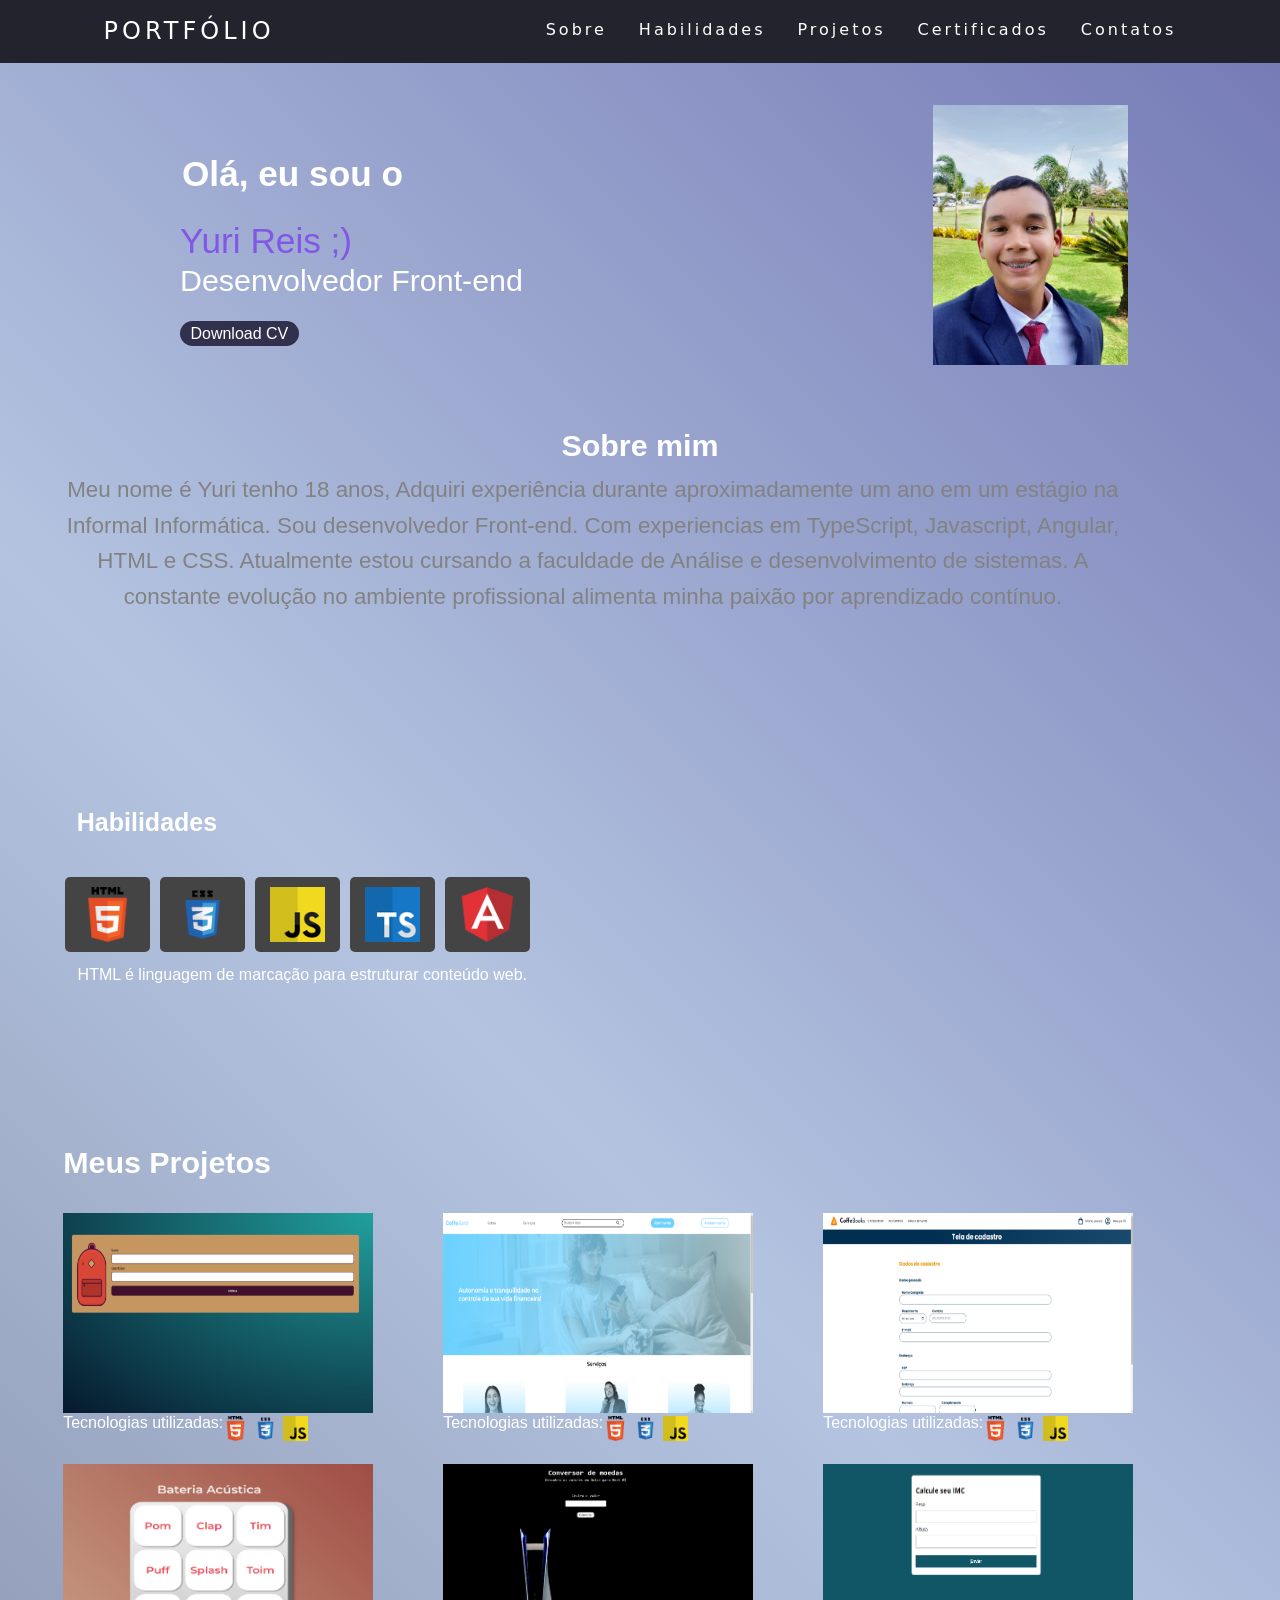
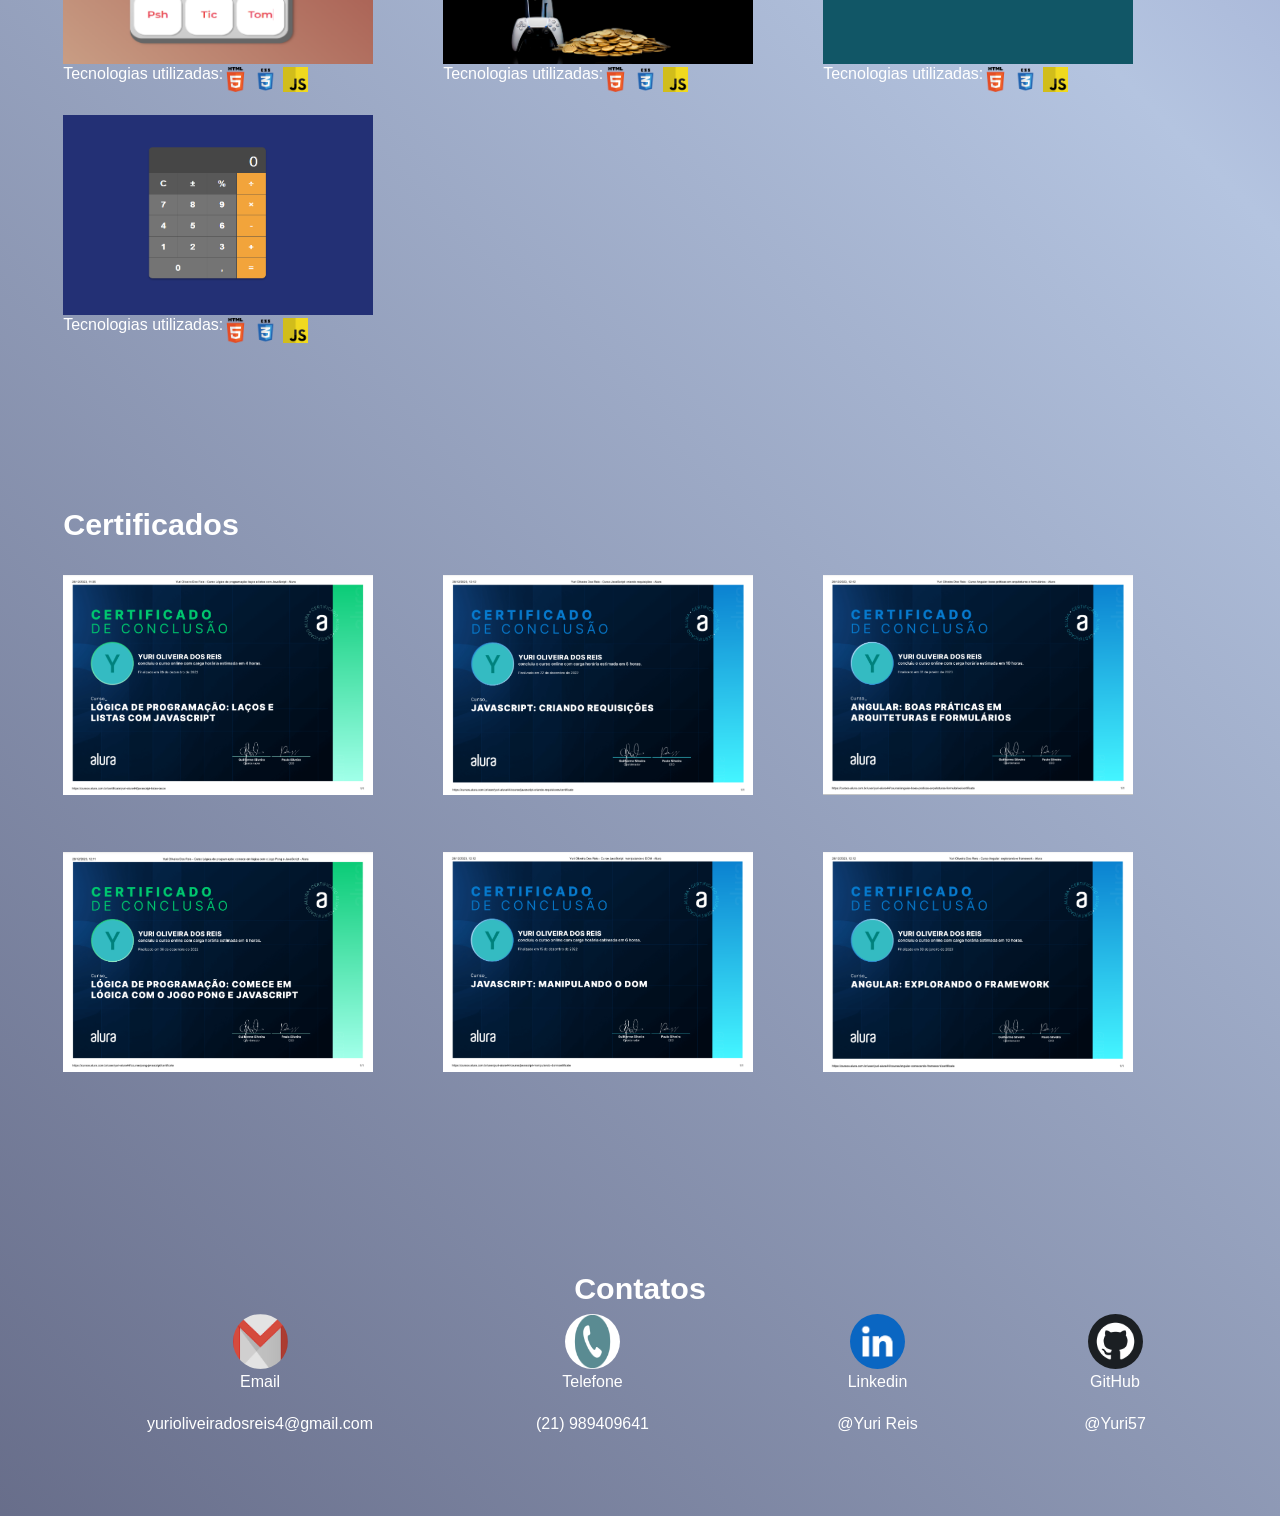
==== index.html @ 050b57d8 "new-project-calculadora" ====
<!DOCTYPE html>
<html lang="pt-br">
  <head>
    <link
      href="https://cdn.jsdelivr.net/npm/bootstrap@5.3.3/dist/css/bootstrap.min.css"
      rel="stylesheet"
      integrity="sha384-QWTKZyjpPEjISv5WaRU9OFeRpok6YctnYmDr5pNlyT2bRjXh0JMhjY6hW+ALEwIH"
      crossorigin="anonymous"
    />
    <script
      src="https://cdn.jsdelivr.net/npm/bootstrap@5.3.3/dist/js/bootstrap.bundle.min.js"
      integrity="sha384-YvpcrYf0tY3lHB60NNkmXc5s9fDVZLESaAA55NDzOxhy9GkcIdslK1eN7N6jIeHz"
      crossorigin="anonymous"
    ></script>
    <link rel="stylesheet" href="css/header.css" />
    <link rel="stylesheet" href="css/sobre.css" />
    <link rel="stylesheet" href="css/habilidades.css" />
    <link rel="stylesheet" href="css/projetos.css" />
    <link rel="stylesheet" href="css/certificados.css" />
    <link rel="stylesheet" href="css/contato.css" />
    <link rel="icon" type="images/YURI.png" href="images/YURI.png" />

    <meta charset="UTF-8" />
    <meta name="viewport" content="width=device-width, initial-scale=1.0" />
    <title>Sobre</title>
    <body>
      <header>
        <nav>
          <a class="logo" href="#sobre">Portfólio</a>
          <div class="mobile-menu">
            <div class="line1"></div>
            <div class="line2"></div>
            <div class="line3"></div>
            <div class="line4"></div>
          </div>
          <ul class="nav-list">
            <li><a href="#sobre">Sobre</a></li>
            <li><a href="#habilidades">Habilidades</a></li>
            <li><a href="#projetos">Projetos</a></li>
            <li><a href="#certificados">Certificados</a></li>
            <li><a href="#contato">Contatos</a></li>
          </ul>
        </nav>
      </header>
      <section id="sobre">
        <div class="rodape">
          <div class="banner">
            <div class="intro">
              <h1>Olá, eu sou o</h1>
              <span>Yuri Reis ;)</span>
              <p class="paragrafo">Desenvolvedor Front-end</p>
              <a
                class="curriculoStyle"
                id="downloadButton"
                href="curriculo/CurrículoYuriReis.pdf"
                download
                >Download CV</a
              >
            </div>
            <img class="imagem" src="images/programming.jpeg" alt="sobreYuri" />
          </div>
          <div class="abount">
            <h2>Sobre mim</h2>
            <div class="text">
              <p class="text">
                Meu nome é Yuri tenho 18 anos, Adquiri experiência durante
                aproximadamente um ano em um estágio na Informal Informática.
                Sou desenvolvedor Front-end. Com experiencias em TypeScript,
                Javascript, Angular, HTML e CSS. Atualmente estou cursando a
                faculdade de Análise e desenvolvimento de sistemas. A constante
                evolução no ambiente profissional alimenta minha paixão por
                aprendizado contínuo.
              </p>
            </div>
          </div>
        </div>
      </section>
      <!-- Habilidades -->

      <section id="habilidades">
        <div class="skills">
          <h2 class="title">Habilidades</h2>

          <!-- Abas -->
          <div class="tabs row">
            <button class="tab col" onclick="showTab('html')">
              <img
                src="images/html.png"
                alt="html"
                width="55px"
                height="55px"
              />
            </button>
            <button class="tab col" onclick="showTab('css')">
              <img src="images/css.png" alt="css" width="55px" height="55px" />
            </button>
            <button class="tab col" onclick="showTab('javascript')">
              <img
                src="images/javascript.png"
                alt="js"
                width="55px"
                height="55px"
              />
            </button>
            <button class="tab col" onclick="showTab('typescript')">
              <img
                src="images/typescript.png"
                alt="tp"
                width="55px"
                height="55px"
              />
            </button>
            <button class="tab col" onclick="showTab('angular')">
              <img
                src="images/angular.png"
                alt="angular"
                width="55px"
                height="55px"
              />
            </button>
          </div>

          <!-- Conteúdo das abas -->
          <div class="skills-content active" id="html-content">
            <p>HTML é linguagem de marcação para estruturar conteúdo web.</p>
          </div>
          <div class="skills-content" id="css-content">
            <p>CSS é usado para estilizar e dar aparência a páginas web.</p>
          </div>
          <div class="skills-content" id="javascript-content">
            <p>JavaScript permite interatividade e dinamismo em páginas web.</p>
          </div>
          <div class="skills-content" id="typescript-content">
            <p>TypeScript é um superset de JavaScript com tipagem estática.</p>
          </div>
          <div class="skills-content" id="angular-content">
            <p>Angular é um framework JavaScript, construir aplicações web.</p>
          </div>
        </div>
      </section>

      <!-- projetos -->

      <section id="projetos">
        <div class="container left">
          <h2>Meus Projetos</h2>
          <div class="row project">
            <div class="col imgProject">
              <a
                href="https://mochila-de-viagem-qyovu61x3-yuri57.vercel.app/"
                target="_blank"
              >
                <img
                  src="images/mochila.png"
                  alt="mochila"
                  width="310px"
                  height="200"
                />
                <div class="imagens">
                  <h6>Tecnologias utilizadas:</h6>
                  <img
                    src="images/html.png"
                    width="25px"
                    height="25px"
                    style="margin-right: 5px; margin-top: 1%"
                  />
                  <img
                    src="images/css.png"
                    width="25px"
                    height="25px"
                    style="margin-right: 5px; margin-top: 1%"
                  />
                  <img
                    src="images/javascript.png"
                    width="25px"
                    height="25px" 
                    style="margin-top: 1%"/>
                </div>
              </a>
            </div>
            <div class="col"></div>
            <div class="col imgProject">
              <a
                href="https://coffebank-hwcfbnqd6-yuri57.vercel.app/"
                target="_blank"
              >
                <img
                  src="images/coffeBank.png"
                  alt="coffeBank"
                  width="310px"
                  height="200"
                />
                <div class="imagens">
                  <h6>Tecnologias utilizadas:</h6>
                  <img
                    src="images/html.png"
                    width="25px"
                    height="25px"
                    style="margin-right: 5px; margin-top: 1%"
                  />
                  <img
                    src="images/css.png"
                    width="25px"
                    height="25px"
                    style="margin-right: 5px; margin-top: 1%"
                  />
                  <img
                    src="images/javascript.png"
                    width="25px"
                    height="25px" 
                    style="margin-top: 1%"/>                
                  </div>
              </a>
            </div>
            <div class="col"></div>
            <div class="col imgProject">
              <a
                href="https://js-consumindo-dados-api-main-eam5xeu26-yuri57.vercel.app/"
                target="_blank"
              >
                <img
                  src="images/coffeBook.png"
                  alt="coffeBook"
                  width="310px"
                  height="200"
                />
                <div class="imagens">
                  <h6>Tecnologias utilizadas:</h6>
                  <img
                    src="images/html.png"
                    width="25px"
                    height="25px"
                    style="margin-right: 5px; margin-top: 1%"
                  />
                  <img
                    src="images/css.png"
                    width="25px"
                    height="25px"
                    style="margin-right: 5px; margin-top: 1%"
                  />
                  <img
                    src="images/javascript.png"
                    width="25px"
                    height="25px" 
                    style="margin-top: 1%"/>                
                  </div>
              </a>
            </div>
            <div class="col"></div>
            <div class="col imgProject">
              <a href="https://bateria-acustica.vercel.app/" target="_blank">
                <img
                  src="images/bateria-acustica.png"
                  alt="bateria-acustica"
                  width="310px"
                  height="200"
                />
                <div class="imagens">
                  <h6>Tecnologias utilizadas:</h6>
                  <img
                    src="images/html.png"
                    width="25px"
                    height="25px"
                    style="margin-right: 5px; margin-top: 1%"
                  />
                  <img
                    src="images/css.png"
                    width="25px"
                    height="25px"
                    style="margin-right: 5px; margin-top: 1%"
                  />
                  <img
                    src="images/javascript.png"
                    width="25px"
                    height="25px" 
                    style="margin-top: 1%"/>                
                  </div>
              </a>
            </div>
            <div class="col"></div>
            <div class="col imgProject">
              <a href="https://conversor-de-moeda-delta.vercel.app/" target="_blank">
                <img
                  src="images/conversor-moeda.png"
                  alt="conversor-moeda"
                  width="310px"
                  height="200"
                />
                <div class="imagens">
                  <h6>Tecnologias utilizadas:</h6>
                  <img
                    src="images/html.png"
                    width="25px"
                    height="25px"
                    style="margin-right: 5px; margin-top: 1%"
                  />
                  <img
                    src="images/css.png"
                    width="25px"
                    height="25px"
                    style="margin-right: 5px; margin-top: 1%"
                  />
                  <img
                    src="images/javascript.png"
                    width="25px"
                    height="25px" 
                    style="margin-top: 1%"/>                
                  </div>
              </a>
            </div>
            <div class="col"></div>
            <div class="col imgProject">
              <a href="https://calculadora-imc-yurireis.vercel.app/" target="_blank">
                <img
                  src="images/calculadora-de-imc.png"
                  alt="calculadora-de-imc"
                  width="310px"
                  height="200"
                />
                <div class="imagens">
                  <h6>Tecnologias utilizadas:</h6>
                  <img
                    src="images/html.png"
                    width="25px"
                    height="25px"
                    style="margin-right: 5px; margin-top: 1%"
                  />
                  <img
                    src="images/css.png"
                    width="25px"
                    height="25px"
                    style="margin-right: 5px; margin-top: 1%"
                  />
                  <img
                    src="images/javascript.png"
                    width="25px"
                    height="25px" 
                    style="margin-top: 1%"/>
                </div>
              </a>
            </div>
            <div class="col">
            </div>
            <div class="col imgProject">
              <a href="https://calculadora-three-silk.vercel.app/" target="_blank">
                <img
                  src="images/calculadora.png"
                  alt="calculadora"
                  width="310px"
                  height="200"
                />
                <div class="imagens">
                  <h6>Tecnologias utilizadas:</h6>
                  <img
                    src="images/html.png"
                    width="25px"
                    height="25px"
                    style="margin-right: 5px; margin-top: 1%"
                  />
                  <img
                    src="images/css.png"
                    width="25px"
                    height="25px"
                    style="margin-right: 5px; margin-top: 1%"
                  />
                  <img
                    src="images/javascript.png"
                    width="25px"
                    height="25px" 
                    style="margin-top: 1%"/>
                </div>
              </a>
            </div>
            <div class="col">
            </div>
            <div class="col">
            </div>
            <div class="col">
            </div>
          </div>
        </div>
      </section>

      <section id="certificados">
        <div class="container left">
          <h2>Certificados</h2>
          <div class="row certificates">
            <div class="col certificados">
              <a
                href="https://cursos.alura.com.br/user/yuri-alura44/course/javascript-listas-lacos/certificate"
                target="_blank"
              >
                <img
                  src="images/certificadoJs_resized.png"
                  alt="certificadoLg"
                  width="310px"
                  height="220px"
                />
              </a>
            </div>
            <div class="col"></div>
            <div class="col certificados">
              <a
                href="https://cursos.alura.com.br/user/yuri-alura44/course/javascript-criando-requisicoes/certificate"
                target="_blank"
              >
                <img
                  src="images/js_resized.png"
                  alt="certificadoJs"
                  width="310px"
                  height="220px"
                />
              </a>
            </div>
            <div class="col"></div>
            <div class="col certificados">
              <a
                href="https://cursos.alura.com.br/user/yuri-alura44/course/angular-boas-praticas-arquiteturas-formularios/certificate"
                target="_blank"
              >
                <img
                  src="images/angularCerti_resized.png"
                  alt="certificadoAl"
                  width="310px"
                  height="220px"
                />
              </a>
            </div>
            <div class="col"></div>
            <div class="col certificados">
              <a
                href="https://cursos.alura.com.br/user/yuri-alura44/course/pong-javascript/certificate"
                target="_blank"
              >
                <img
                  src="images/logica_resized.png"
                  alt="certificadoAl"
                  width="310px"
                  height="220px"
                />
              </a>
            </div>
            <div class="col"></div>
            <div class="col certificados">
              <a
                href="https://cursos.alura.com.br/user/yuri-alura44/course/javascript-manipulando-dom/certificate"
                target="_blank"
              >
                <img
                  src="images/doom_resized.png"
                  alt="doom"
                  width="310px"
                  height="220px"
                />
              </a>
            </div>
            <div class="col"></div>
            <div class="col certificados">
              <a
                href="https://cursos.alura.com.br/user/yuri-alura44/course/angular-comecando-framework/certificate"
                target="_blank"
              >
                <img
                  src="images/angularFrame_resized.png"
                  alt="angularFra"
                  width="310px"
                  height="220px"
                />
              </a>
            </div>
            <div class="col"></div>
          </div>
        </div>
      </section>

      <section id="contato">
        <div class="container text-center">
          <h2>Contatos</h2>
          <div class="row">
            <div class="icone col-md-4">
              <a href="mailto:yurioliveiradosreis4@gmail.com" target="_blank"
                ><img
                  class="imgContato"
                  src="images/email.png"
                  alt="email"
                  width="55px"
                  height="55px"
                />
                <p>Email</p>
                <p class="pColor">yurioliveiradosreis4@gmail.com</p>
              </a>
            </div>
            <div class="icone col-md-3">
              <a
                href="https://api.whatsapp.com/send?phone=5521989409641"
                target="_blank"
              >
                <img
                  class="imgContato"
                  src="images/telefone.jpg"
                  alt="telefone"
                  width="55px"
                  height="55px"
                />
                <p>Telefone</p>
                <p class="pColor">(21) 989409641</p>
              </a>
            </div>
            <div class="icone col-md-3">
              <a
                href="https://www.linkedin.com/in/yuri-reis-2a4ba0245/"
                target="_blank"
              >
                <img
                  class="imgContato"
                  src="images/download.png"
                  alt="linkedin"
                  width="55px"
                  height="55px"
                />
                <p>Linkedin</p>
                <p class="pColor">@Yuri Reis</p>
              </a>
            </div>
            <div class="icone col-md-2">
              <a href="https://github.com/Yuri57" target="_blank"
                ><img
                  class="imgContato"
                  src="images/github.png"
                  alt="github"
                  width="55px"
                  height="55px"
                />
                <p>GitHub</p>
                <p class="pColor">@Yuri57</p>
              </a>
            </div>
          </div>
        </div>
      </section>

      <script src="js/habilidades.js"></script>
      <script src="js/navBar.js"></script>
    </body>
  </head>
</html>
---- css/header.css ----
* {
  margin: 0;
  padding: 0;
}

a {
  color: #fff;
  text-decoration: none;
  transition: 0.3s;
}

a:hover {
  opacity: 0.7;
}

.logo {
  font-size: 24px;
  text-transform: uppercase;
  letter-spacing: 4px;
}

nav {
  display: flex;
  justify-content: space-around;
  align-items: center;
  font-family: system-ui, -apple-system, Helvetica, arial, sans-serif;
  background-color: #23232e;
  height: 7vh;
  position: fixed;
  width: 100%;
}

main {
  background: url("bg.jpg") no-repeat center center;
  background-size: cover;
  height: 92vh;
}

.nav-list {
  list-style: none;
  display: flex;
  margin-top: 1%;
}

.nav-list li {
  letter-spacing: 3px;
  margin-left: 32px;
}

.mobile-menu {
  display: none;
  cursor: pointer;
}

.mobile-menu div {
  width: 32px;
  height: 2px;
  background: #fff;
  margin: 8px;
  transition: 0.3s;
}

@media (max-width: 999px) {
  body {
    overflow-x: hidden;
  }
  .nav-list {
    position: absolute;
    top: 5vh;
    right: 0;
    width: 50vw;
    height: 95vh;
    background: #23232e;
    flex-direction: column;
    align-items: center;
    justify-content: space-around;
    transform: translateX(100%);
    transition: transform 0.3s ease-in;
  }
  .nav-list li {
    margin-left: 0;
    opacity: 0;
  }
  .mobile-menu {
    display: block;
  }
}

.nav-list.active {
  transform: translateX(0);
}

@keyframes navLinkFade {
  from {
    opacity: 0;
    transform: translateX(50px);
  }
  to {
    opacity: 1;
    transform: translateX(0);
  }
}

.mobile-menu.active .line1 {
  transform: rotate(-45deg) translate(-8px, 8px);
}

.mobile-menu.active .line2 {
  opacity: 0;
}

.mobile-menu.active .line3 {
  transform: rotate(45deg) translate(-5px, -7px);
}
---- css/sobre.css ----
body {
    background: linear-gradient(45deg, #161A30, #31304D, #b4c4e0, #1b1079);
    background-size: 300% 300%;
    font-family: Arial, sans-serif;
    line-height: 1.6;
    margin: 0;
    padding: 0;
    animation: colors 15s ease infinite;
}

@keyframes colors {
    0% {
        background-position: 0% 50%;
    }

    50% {
        background-position: 100% 50%;
    }

    100% {
        background-position: 0% 50%;
    }
}

section {
    display: flex;
    justify-content: space-between;
}

.imagem {
    align-items: end;
    width: 20%;
    object-fit: cover;

}

.imagem:hover {
    transform: scale(1.1);
    box-shadow: 0 3px 6px #161A30, 0 3px 6px #31304D;
    transition: .2s;
}

.banner {
    display: flex;
    justify-content: space-between;
    align-items: center;
    padding: 3.1rem 9.5rem;
}

.intro {
    display: flex;
    flex-direction: column;
}

@media (max-width: 999px) {

    body{
        overflow-x: hidden;
    }
    .banner {
        display: flex;
        justify-content: space-between;
        align-items: center;
        padding: 3.1rem 3.5rem;
    }

    .intro {
        display: flex;
        flex-direction: column;
    }
}


@media (max-width: 800px) {
    .imagem {
        width: 30%;
    }
}


@media (max-width: 550px) {
    .banner {
    display: flex;
    flex-wrap: wrap-reverse;
    justify-content: center;
    text-align: center;
}

.intro {
    display: flex;
    flex-direction: column;
    align-items: center;
}

.imagem {
    width: 50%;
    height: 30%;
}
}

.curriculoStyle {
    text-align: center;
    width: 32%;
    background-color: #31304D;
    margin-left: 28px;
    border-radius: 45px;

}

span {
    font-size: 2.2rem;
    font-family: 'Poppins', sans-serif;
    line-height: 1.9rem;
    display: block;
    color: #8257E6;
    margin-left: 28px;
}

.paragrafo {
    font-size: 1.9rem;
    margin-left: 28px;
    color: #fff;
}

.rodape {
    margin-top: 55px;
}

.home {
    display: flex;
    justify-content: left;
}

.abount {
    display: flex;
    flex-direction: column;
    align-items: center;
    margin-top: 1%;
}

h2 {
    color: #fff;
}

.text {
    color: #828282;
    font-size: 1.4rem;
    text-align: center;
    width: 92%;
}

h1 {
    color: white;
    text-align: left;
    margin-left: 28px;
    font-weight: bold;
    font-size: 3.2rem;
}
---- css/habilidades.css ----
p {
    color: #fff;

}

.teste {
    display: flex;
    justify-content: left;
}

.texto {
    color: white;
    font-size: 1.2rem;
    text-align: left;
    width: 50%;
    margin-left: 28px;
    font-weight: bold;
}

.h1 {
    color: white;
    font-size: 32px;
    margin-bottom: 30px;
    text-align: left;
    margin-left: 28px;
    font-weight: bold;
    width: 51%;
}

.title {
    color: white;
    font-size: 25px;
    text-align: left;
}
  
  .skills {
    display: flex;
    flex-direction: column;
    justify-content: left;
    margin-top: 3rem;
    padding: 4rem;
    margin-left: 1%;
}

@media only screen and (max-width: 899px) {
    .skills {
        display: flex;
        flex-direction: column;
        justify-content: left;
        margin-top: 7.5rem;
        padding: 4rem;
        margin-left: 0rem;
    }
  }
.tabs {
    display: flex;
    margin-bottom: 10px;
}

.tab {
    padding: 10px 15px;
    background-color: #444;
    color: #fff;
    border: none;
    border-radius: 5px;
    cursor: pointer;
    margin-right: 10px;
    margin-top: 2rem;
}

.tab:hover {
    background-color: #555;
    transform: scale(1.1);
    transition: .2s;
}

.tab.active {
    background-color: #007bff;
}

.skills-content {
    display: none;
    width: 100%;
    text-align: center;
}

.skills-content.active {
    display: block;
}

#habilidades {
    margin-top: 5%;
}
---- css/projetos.css ----
.container {
margin-top: 6%;
margin-bottom: 5%;
}

.left {
    margin-left: 4%;
}

h2 {
    font-size: 1.9rem;
    font-weight: bold;
}

.imagens {
    display: flex;
}

.titulo {
    color: white;
    font-size: 25px;
    width: 100%; /* Faz com que o título ocupe a largura completa da linha */
}

.imgProject {
    margin-bottom: 2%;
} 

.project {
    margin-top: 2rem;
}

.project .imgProject:hover {
    transform: scale(1.1);
    transition: .2s;
}
---- css/certificados.css ----
body::-webkit-scrollbar {
    width: 15px;
}

body::-webkit-scrollbar-track {
    background-color: #31304D;
}

body::-webkit-scrollbar-thumb {
    background-color: #1b1079;
}

h1 {
    margin: 30px;
    color: #fff;
    font-size: 2.2rem;
}

.certificados {
    margin-bottom: 5%;
}

.certificates {
    margin-top: 2rem;
}

.certificados:hover {
    transform: scale(1.1);
    transition: .2s;
}
---- css/contato.css ----
.imgContato {
    border-radius: 28px;

}

.pColor {
    color: white;
}

.contatos {
    display: flex;
    flex-direction: column;
    text-align: center;
    margin-top: 3.5rem;
    padding: 4rem 20%
}

.row .icone:hover {
    transform: scale(1.1);
    transition: .2s;
}
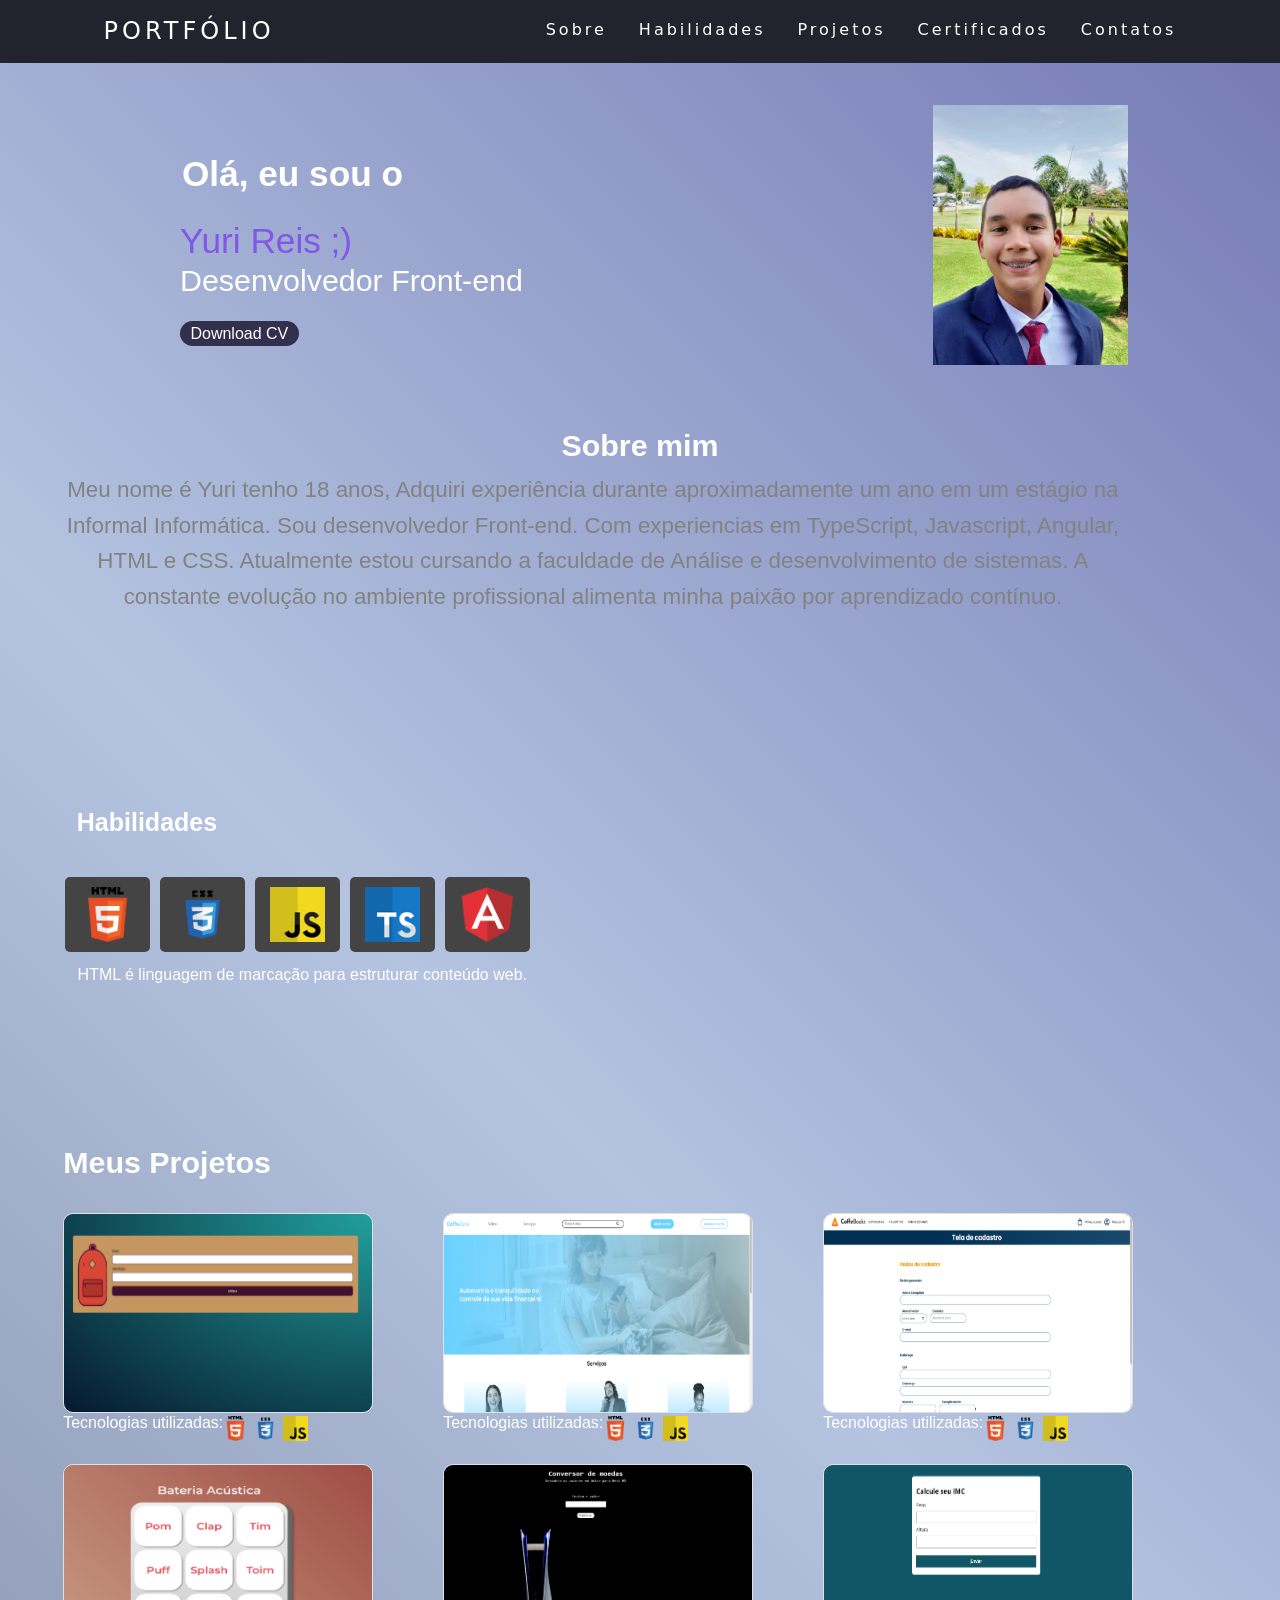
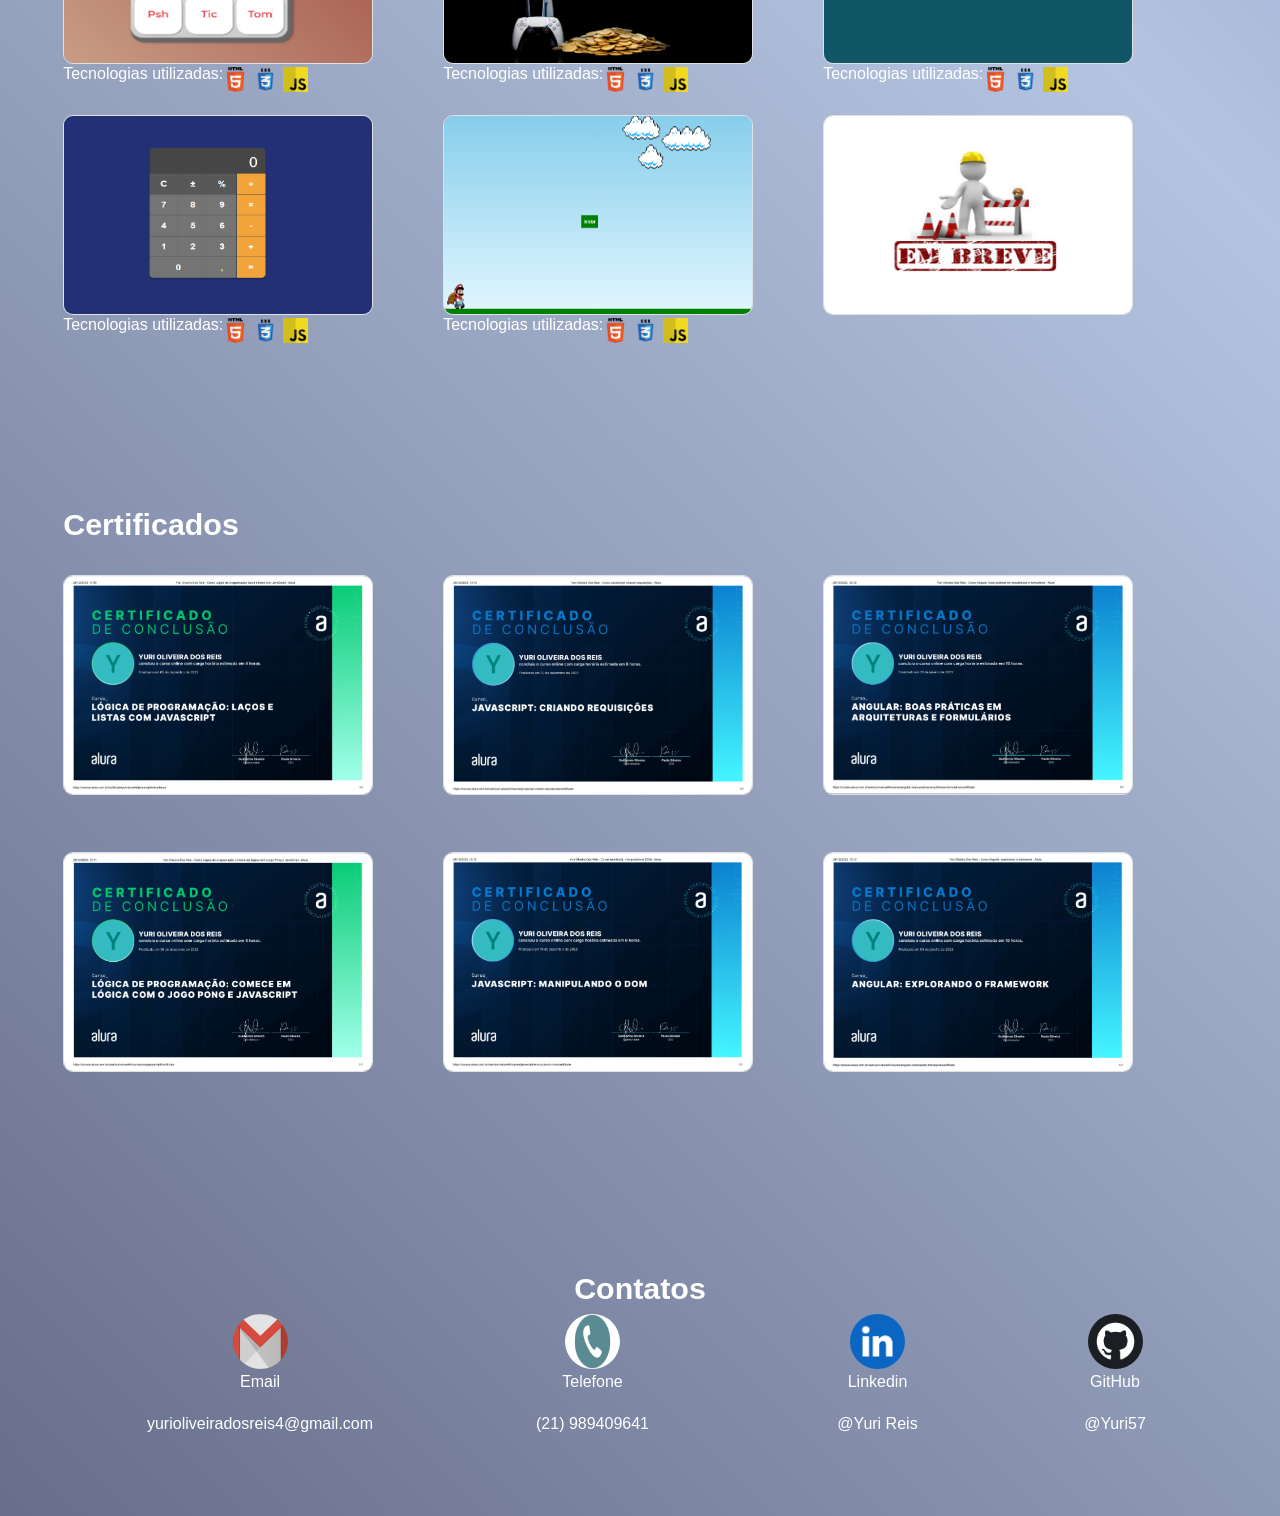
==== commit df1beb6c: "adicionando game-mario" ====
--- a/index.html
+++ b/index.html
@@ -155,6 +155,7 @@
                   alt="mochila"
                   width="310px"
                   height="200"
+                  class="border"
                 />
                 <div class="imagens">
                   <h6>Tecnologias utilizadas:</h6>
@@ -189,6 +190,8 @@
                   alt="coffeBank"
                   width="310px"
                   height="200"
+                  class="border"
+
                 />
                 <div class="imagens">
                   <h6>Tecnologias utilizadas:</h6>
@@ -223,6 +226,8 @@
                   alt="coffeBook"
                   width="310px"
                   height="200"
+                  class="border"
+
                 />
                 <div class="imagens">
                   <h6>Tecnologias utilizadas:</h6>
@@ -254,6 +259,8 @@
                   alt="bateria-acustica"
                   width="310px"
                   height="200"
+                  class="border"
+
                 />
                 <div class="imagens">
                   <h6>Tecnologias utilizadas:</h6>
@@ -285,6 +292,8 @@
                   alt="conversor-moeda"
                   width="310px"
                   height="200"
+                  class="border"
+
                 />
                 <div class="imagens">
                   <h6>Tecnologias utilizadas:</h6>
@@ -316,6 +325,8 @@
                   alt="calculadora-de-imc"
                   width="310px"
                   height="200"
+                  class="border"
+
                 />
                 <div class="imagens">
                   <h6>Tecnologias utilizadas:</h6>
@@ -348,6 +359,8 @@
                   alt="calculadora"
                   width="310px"
                   height="200"
+                  class="border"
+
                 />
                 <div class="imagens">
                   <h6>Tecnologias utilizadas:</h6>
@@ -373,7 +386,49 @@
             </div>
             <div class="col">
             </div>
+            <div class="col imgProject">
+              <a href="https://game-mario-liard.vercel.app/" target="_blank">
+                <img
+                  src="images/mario.png"
+                  alt="mario"
+                  width="310px"
+                  height="200"
+                  class="border"
+
+                />
+                <div class="imagens">
+                  <h6>Tecnologias utilizadas:</h6>
+                  <img
+                    src="images/html.png"
+                    width="25px"
+                    height="25px"
+                    style="margin-right: 5px; margin-top: 1%"
+                  />
+                  <img
+                    src="images/css.png"
+                    width="25px"
+                    height="25px"
+                    style="margin-right: 5px; margin-top: 1%"
+                  />
+                  <img
+                    src="images/javascript.png"
+                    width="25px"
+                    height="25px" 
+                    style="margin-top: 1%"/>
+                </div>
+              </a>
+            </div>
             <div class="col">
+            </div>
+            <div class="col">
+                <img
+                  src="images/embreve.png"
+                  alt="mario"
+                  width="310px"
+                  height="200"
+                  class="border"
+
+                />
             </div>
             <div class="col">
             </div>
@@ -395,6 +450,8 @@
                   alt="certificadoLg"
                   width="310px"
                   height="220px"
+                  class="border"
+
                 />
               </a>
             </div>
@@ -409,6 +466,8 @@
                   alt="certificadoJs"
                   width="310px"
                   height="220px"
+                  class="border"
+
                 />
               </a>
             </div>
@@ -423,6 +482,8 @@
                   alt="certificadoAl"
                   width="310px"
                   height="220px"
+                  class="border"
+
                 />
               </a>
             </div>
@@ -437,6 +498,8 @@
                   alt="certificadoAl"
                   width="310px"
                   height="220px"
+                  class="border"
+
                 />
               </a>
             </div>
@@ -451,6 +514,8 @@
                   alt="doom"
                   width="310px"
                   height="220px"
+                  class="border"
+
                 />
               </a>
             </div>
@@ -465,6 +530,8 @@
                   alt="angularFra"
                   width="310px"
                   height="220px"
+                  class="border"
+
                 />
               </a>
             </div>
--- a/css/projetos.css
+++ b/css/projetos.css
@@ -5,6 +5,10 @@
 
 .left {
     margin-left: 4%;
+}
+
+.border {
+    border-radius: 10px;
 }
 
 h2 {
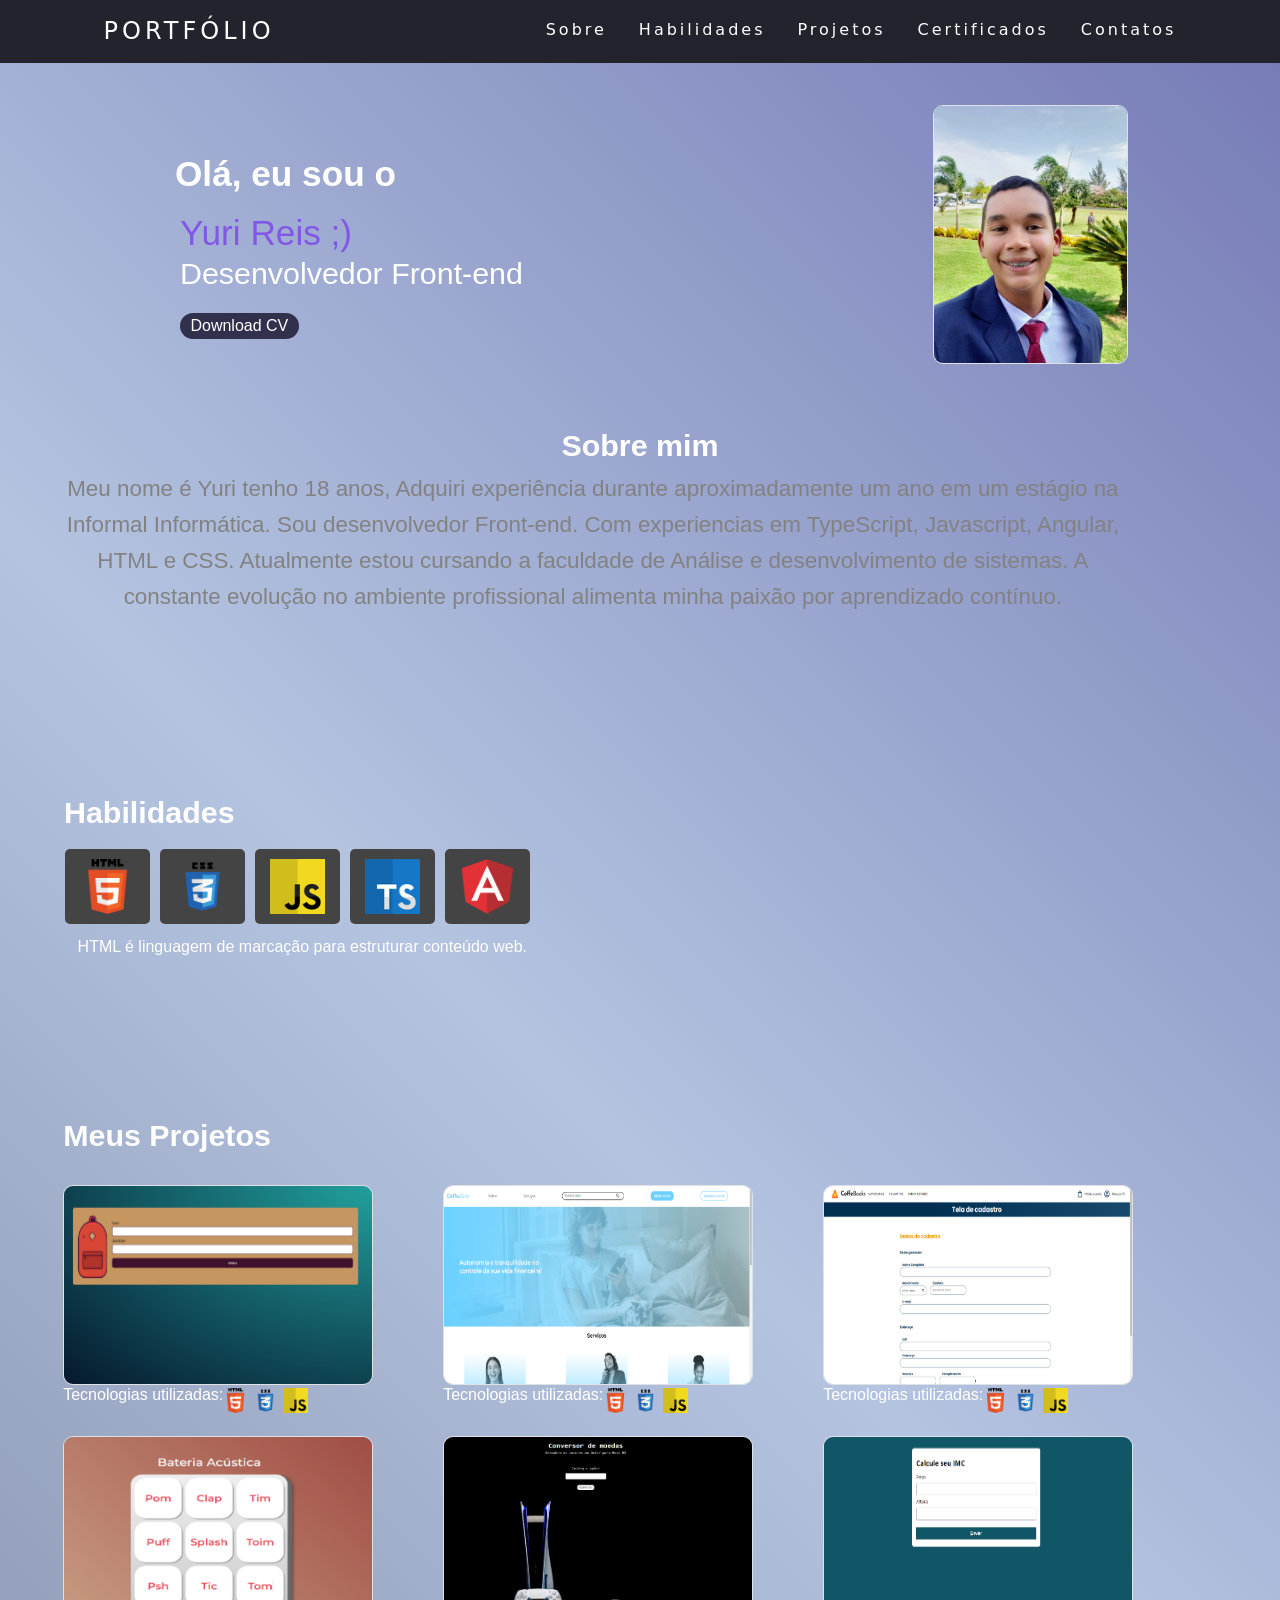
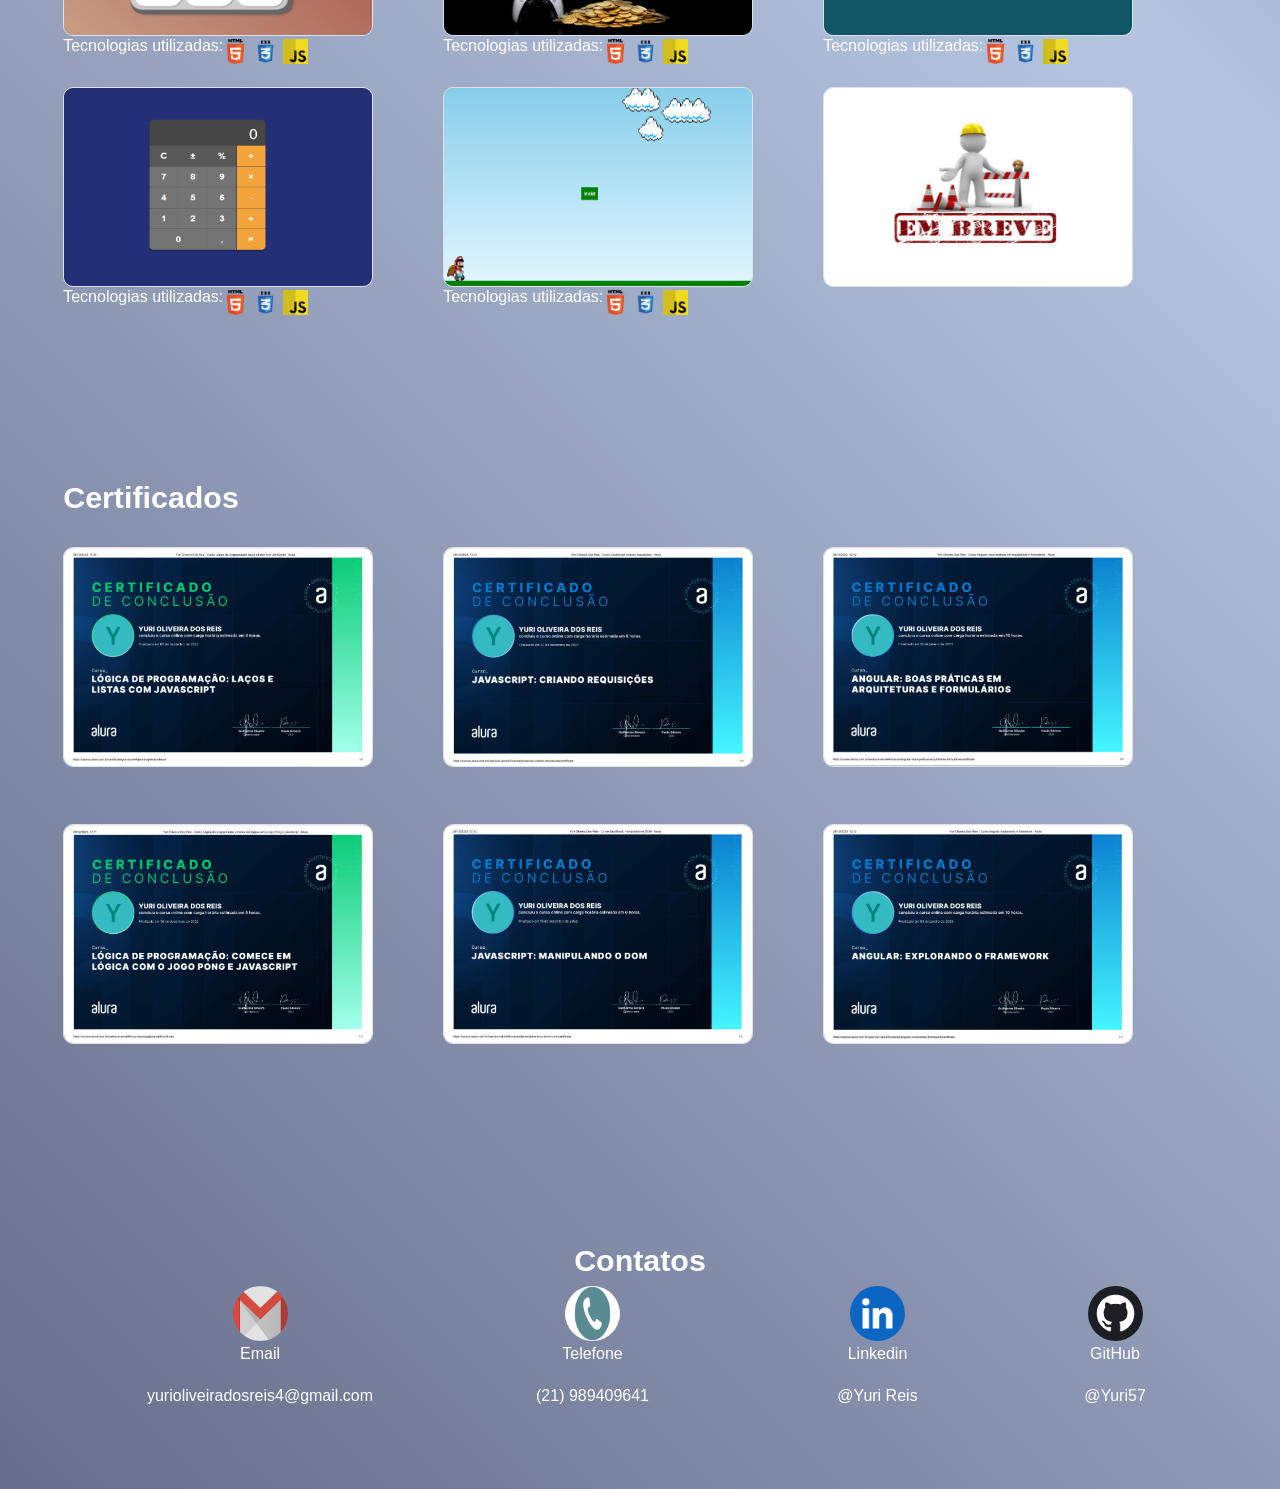
==== commit 1bcf2130: "Limpeza de código" ====
--- a/index.html
+++ b/index.html
@@ -22,7 +22,7 @@
 
     <meta charset="UTF-8" />
     <meta name="viewport" content="width=device-width, initial-scale=1.0" />
-    <title>Sobre</title>
+    <title>Portfólio | Yuri Reis</title>
     <body>
       <header>
         <nav>
@@ -57,7 +57,7 @@
                 >Download CV</a
               >
             </div>
-            <img class="imagem" src="images/programming.jpeg" alt="sobreYuri" />
+            <img class="imagem border" src="images/programming.jpeg" alt="sobreYuri" />
           </div>
           <div class="abount">
             <h2>Sobre mim</h2>
--- a/css/header.css
+++ b/css/header.css
@@ -28,6 +28,7 @@
   height: 7vh;
   position: fixed;
   width: 100%;
+  z-index: 1000;
 }
 
 main {
--- a/css/sobre.css
+++ b/css/sobre.css
@@ -150,9 +150,9 @@
 }
 
 h1 {
-    color: white;
+    margin: 23px;
+    color: #fff;
+    font-size: 2.2rem;
     text-align: left;
-    margin-left: 28px;
     font-weight: bold;
-    font-size: 3.2rem;
 }
--- a/css/habilidades.css
+++ b/css/habilidades.css
@@ -3,37 +3,11 @@
 
 }
 
-.teste {
-    display: flex;
-    justify-content: left;
+.title {
+    margin: -0.8rem;
 }
 
-.texto {
-    color: white;
-    font-size: 1.2rem;
-    text-align: left;
-    width: 50%;
-    margin-left: 28px;
-    font-weight: bold;
-}
-
-.h1 {
-    color: white;
-    font-size: 32px;
-    margin-bottom: 30px;
-    text-align: left;
-    margin-left: 28px;
-    font-weight: bold;
-    width: 51%;
-}
-
-.title {
-    color: white;
-    font-size: 25px;
-    text-align: left;
-}
-  
-  .skills {
+.skills {
     display: flex;
     flex-direction: column;
     justify-content: left;
@@ -51,7 +25,8 @@
         padding: 4rem;
         margin-left: 0rem;
     }
-  }
+}
+
 .tabs {
     display: flex;
     margin-bottom: 10px;
--- a/css/projetos.css
+++ b/css/projetos.css
@@ -20,12 +20,6 @@
     display: flex;
 }
 
-.titulo {
-    color: white;
-    font-size: 25px;
-    width: 100%; /* Faz com que o título ocupe a largura completa da linha */
-}
-
 .imgProject {
     margin-bottom: 2%;
 } 
--- a/css/certificados.css
+++ b/css/certificados.css
@@ -8,12 +8,6 @@
 
 body::-webkit-scrollbar-thumb {
     background-color: #1b1079;
-}
-
-h1 {
-    margin: 30px;
-    color: #fff;
-    font-size: 2.2rem;
 }
 
 .certificados {
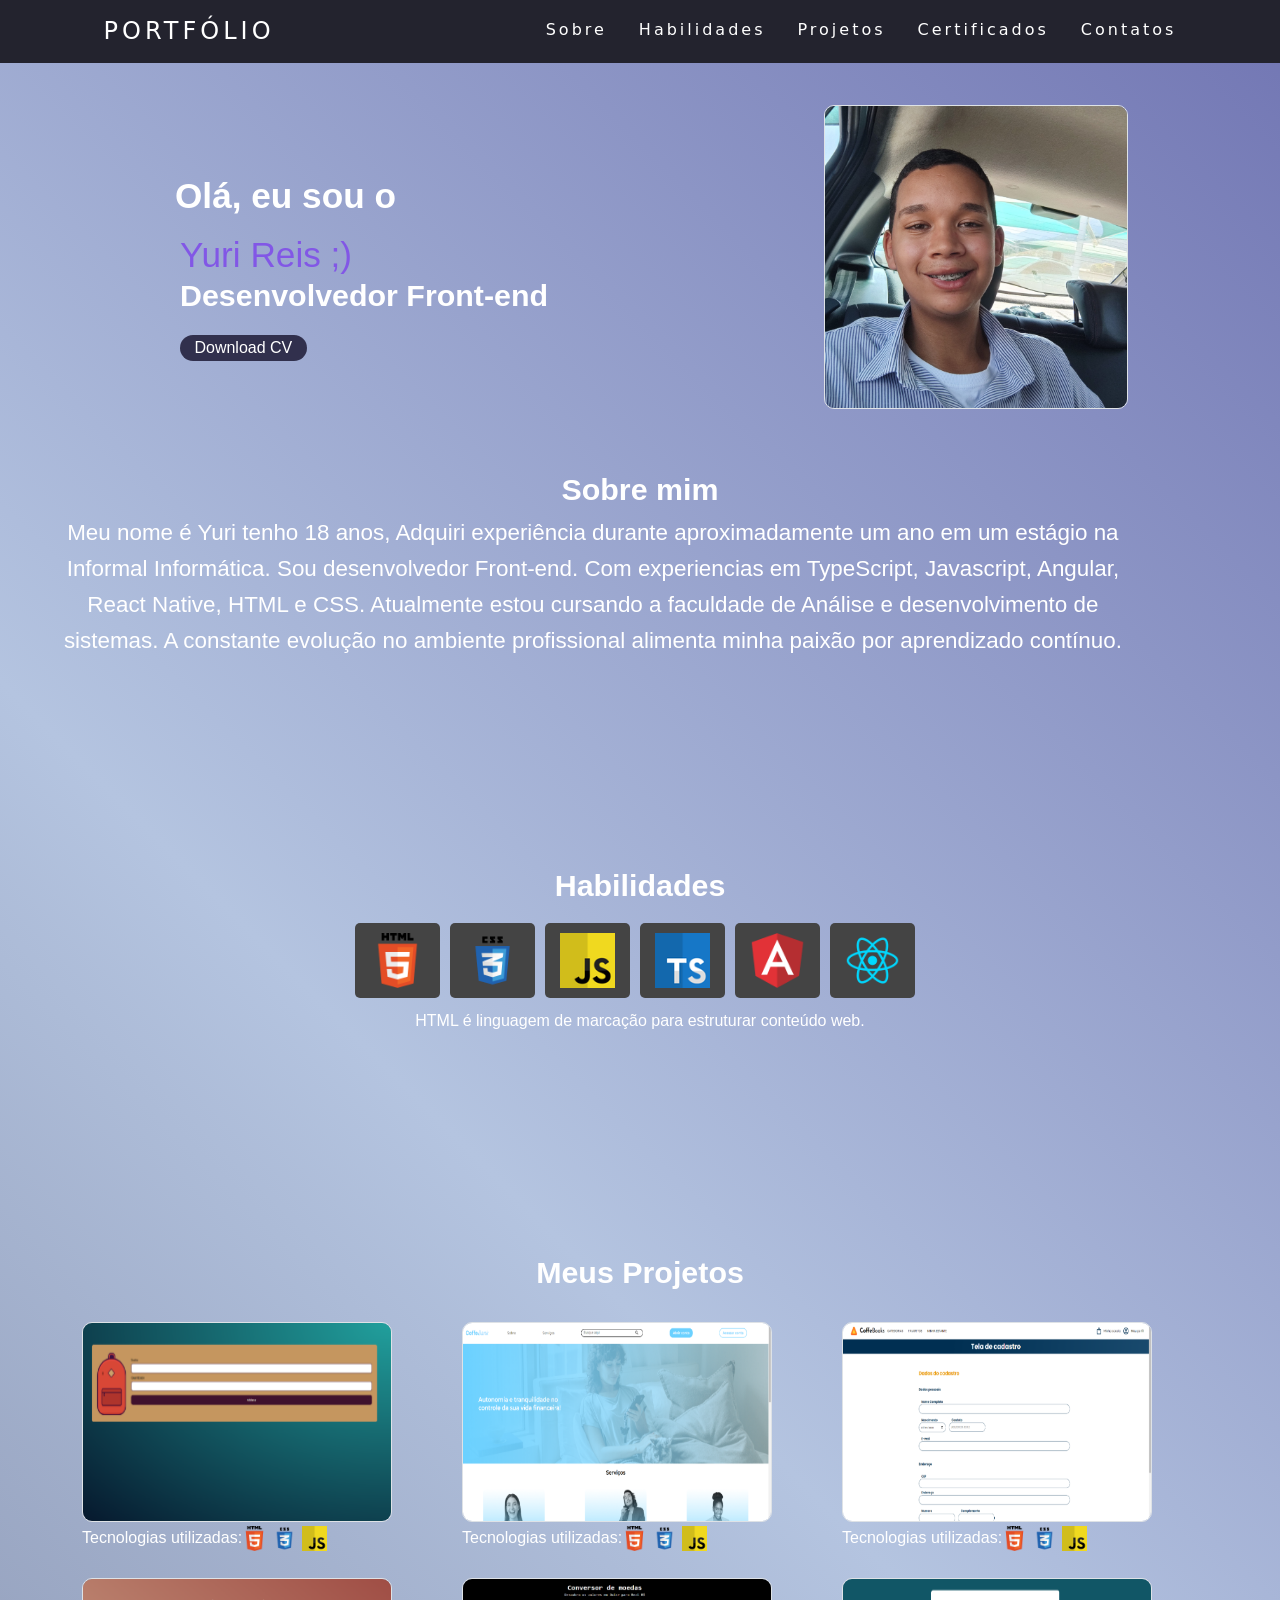
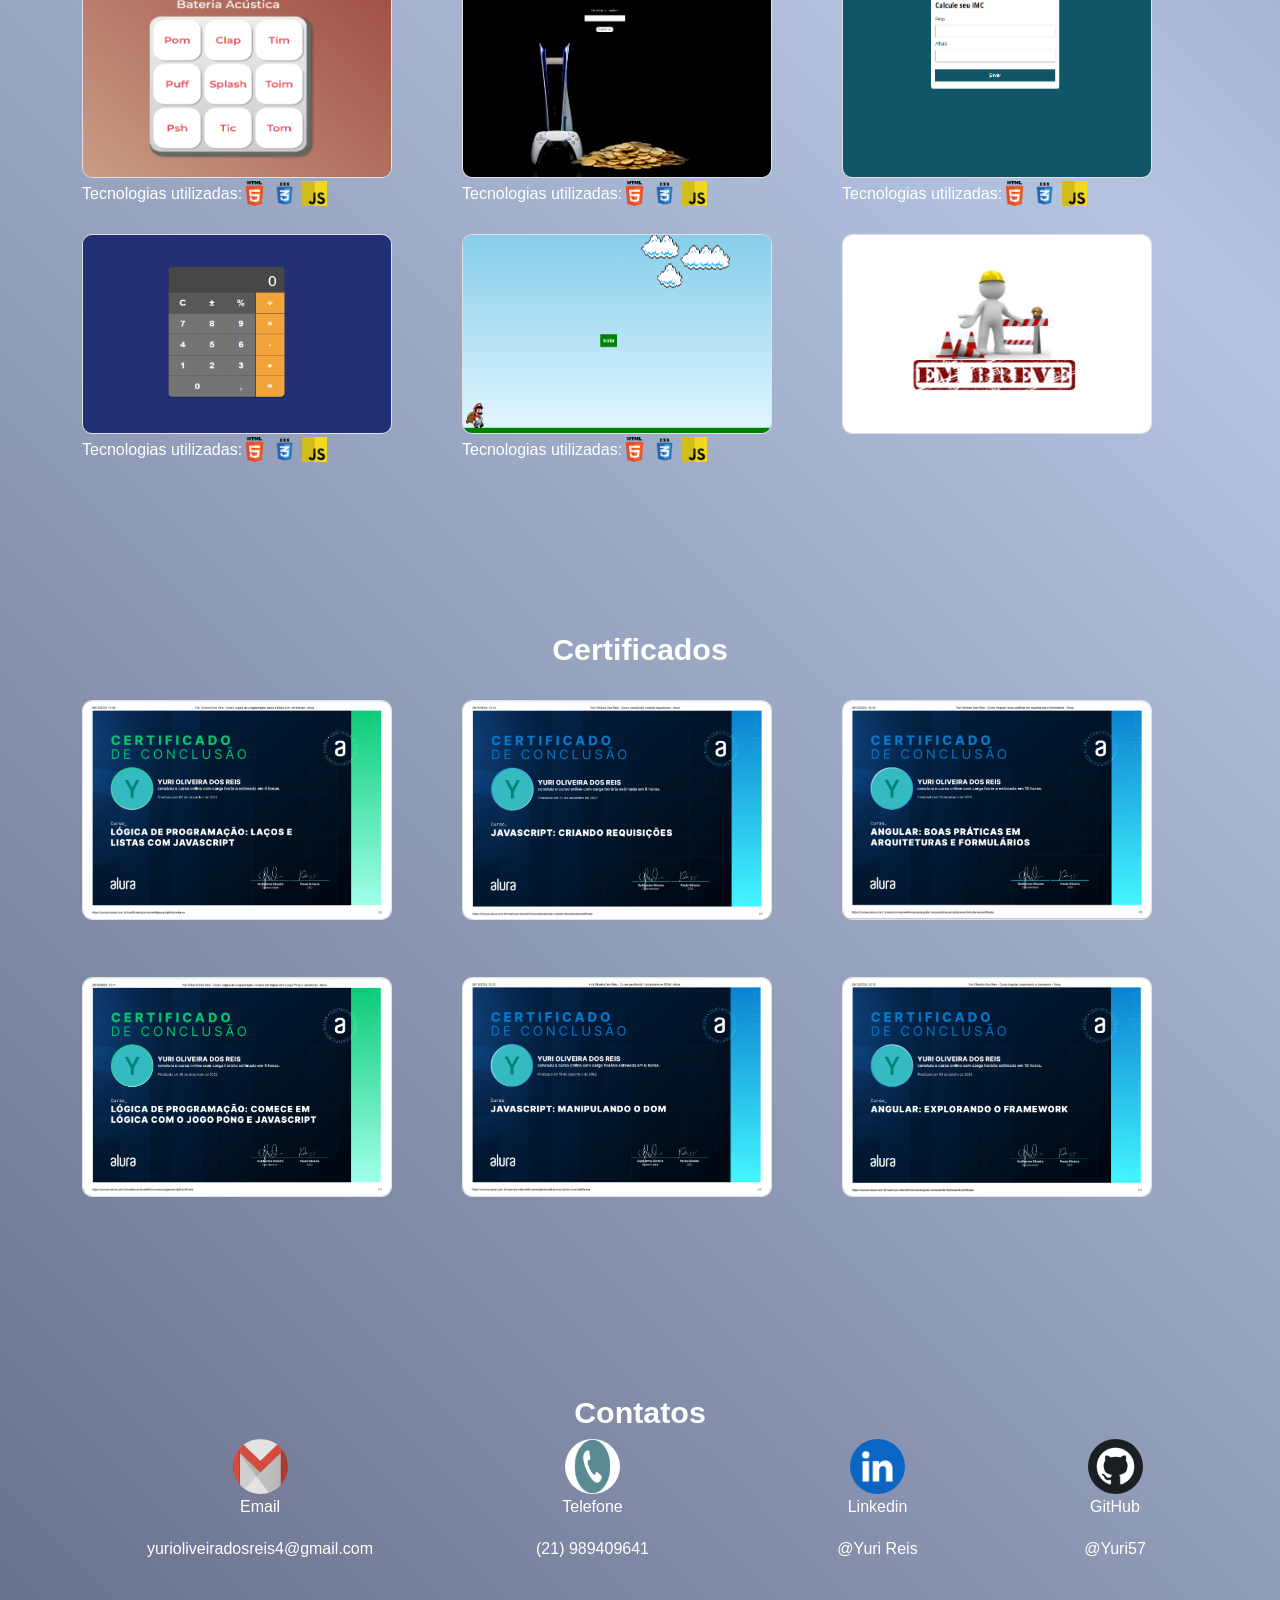
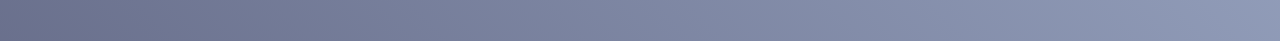
==== commit 21ef7637: "Atualizações na responsividade" ====
--- a/index.html
+++ b/index.html
@@ -57,7 +57,7 @@
                 >Download CV</a
               >
             </div>
-            <img class="imagem border" src="images/programming.jpeg" alt="sobreYuri" />
+            <img class="imagem border" src="images/port-ft.jpg" alt="sobreYuri" />
           </div>
           <div class="abount">
             <h2>Sobre mim</h2>
@@ -66,7 +66,7 @@
                 Meu nome é Yuri tenho 18 anos, Adquiri experiência durante
                 aproximadamente um ano em um estágio na Informal Informática.
                 Sou desenvolvedor Front-end. Com experiencias em TypeScript,
-                Javascript, Angular, HTML e CSS. Atualmente estou cursando a
+                Javascript, Angular, React Native, HTML e CSS. Atualmente estou cursando a
                 faculdade de Análise e desenvolvimento de sistemas. A constante
                 evolução no ambiente profissional alimenta minha paixão por
                 aprendizado contínuo.
@@ -78,7 +78,7 @@
       <!-- Habilidades -->
 
       <section id="habilidades">
-        <div class="skills">
+        <div class="skills container">
           <h2 class="title">Habilidades</h2>
 
           <!-- Abas -->
@@ -118,6 +118,14 @@
                 height="55px"
               />
             </button>
+            <button class="tab col" onclick="showTab('react')">
+              <img
+                src="images/react-native.png"
+                alt="react-native"
+                width="55px"
+                height="55px"
+              />
+            </button>
           </div>
 
           <!-- Conteúdo das abas -->
@@ -135,6 +143,9 @@
           </div>
           <div class="skills-content" id="angular-content">
             <p>Angular é um framework JavaScript, construir aplicações web.</p>
+          </div>
+          <div class="skills-content" id="react-content">
+            <p>React-Native é um framework para construir aplicações mobal.</p>
           </div>
         </div>
       </section>
--- a/css/sobre.css
+++ b/css/sobre.css
@@ -28,9 +28,7 @@
 }
 
 .imagem {
-    align-items: end;
-    width: 20%;
-    object-fit: cover;
+    width: 19rem;
 
 }
 
@@ -54,9 +52,10 @@
 
 @media (max-width: 999px) {
 
-    body{
+    body {
         overflow-x: hidden;
     }
+
     .banner {
         display: flex;
         justify-content: space-between;
@@ -70,32 +69,60 @@
     }
 }
 
+@media (max-width: 767px) {
+    body {
+        text-align: center;
+    }
 
-@media (max-width: 800px) {
-    .imagem {
-        width: 30%;
+    .banner {
+        flex-direction: column-reverse;
+    }
+
+    .intro {
+        align-items: center;
+    }
+    /* sobre */
+    span {
+    margin-left: 0% !important;
+    }
+
+    #downloadButton {
+        width: 100%;
+        font-size: 1.6rem
+    }
+
+    /* projetos */
+    .project {
+        display: inline-block;
+    }
+
+    /* certifcados */
+    .certificates {
+        display: inline-grid;
     }
 }
 
 
+
 @media (max-width: 550px) {
+
+    body {
+        text-align: center;
+    }
+
     .banner {
-    display: flex;
-    flex-wrap: wrap-reverse;
-    justify-content: center;
-    text-align: center;
-}
+        display: flex;
+        flex-wrap: wrap-reverse;
+        justify-content: center;
+        text-align: center;
+    }
 
-.intro {
-    display: flex;
-    flex-direction: column;
-    align-items: center;
-}
+    .intro {
+        display: flex;
+        flex-direction: column;
+        align-items: center;
+    }
 
-.imagem {
-    width: 50%;
-    height: 30%;
-}
 }
 
 .curriculoStyle {
@@ -120,6 +147,7 @@
     font-size: 1.9rem;
     margin-left: 28px;
     color: #fff;
+    font-weight: bold;
 }
 
 .rodape {
@@ -138,12 +166,7 @@
     margin-top: 1%;
 }
 
-h2 {
-    color: #fff;
-}
-
 .text {
-    color: #828282;
     font-size: 1.4rem;
     text-align: center;
     width: 92%;
@@ -153,6 +176,5 @@
     margin: 23px;
     color: #fff;
     font-size: 2.2rem;
-    text-align: left;
     font-weight: bold;
 }
--- a/css/habilidades.css
+++ b/css/habilidades.css
@@ -9,21 +9,18 @@
 
 .skills {
     display: flex;
+    align-items: center;
     flex-direction: column;
-    justify-content: left;
     margin-top: 3rem;
     padding: 4rem;
-    margin-left: 1%;
 }
 
 @media only screen and (max-width: 899px) {
     .skills {
         display: flex;
         flex-direction: column;
-        justify-content: left;
         margin-top: 7.5rem;
         padding: 4rem;
-        margin-left: 0rem;
     }
 }
 
--- a/css/projetos.css
+++ b/css/projetos.css
@@ -1,10 +1,6 @@
 .container {
 margin-top: 6%;
 margin-bottom: 5%;
-}
-
-.left {
-    margin-left: 4%;
 }
 
 .border {
@@ -14,6 +10,8 @@
 h2 {
     font-size: 1.9rem;
     font-weight: bold;
+    text-align: center;
+    color: #fff;
 }
 
 .imagens {
@@ -32,3 +30,14 @@
     transform: scale(1.1);
     transition: .2s;
 }
+
+#projetos h6 {
+    margin-top: 6px;
+}
+
+@media (max-width: 550px) {
+.project {
+display: inline-grid;
+} 
+
+}
--- a/css/certificados.css
+++ b/css/certificados.css
@@ -21,4 +21,10 @@
 .certificados:hover {
     transform: scale(1.1);
     transition: .2s;
+}
+
+@media (max-width: 550px) {
+    .certificates {
+    display: inline-grid;
+    } 
 }
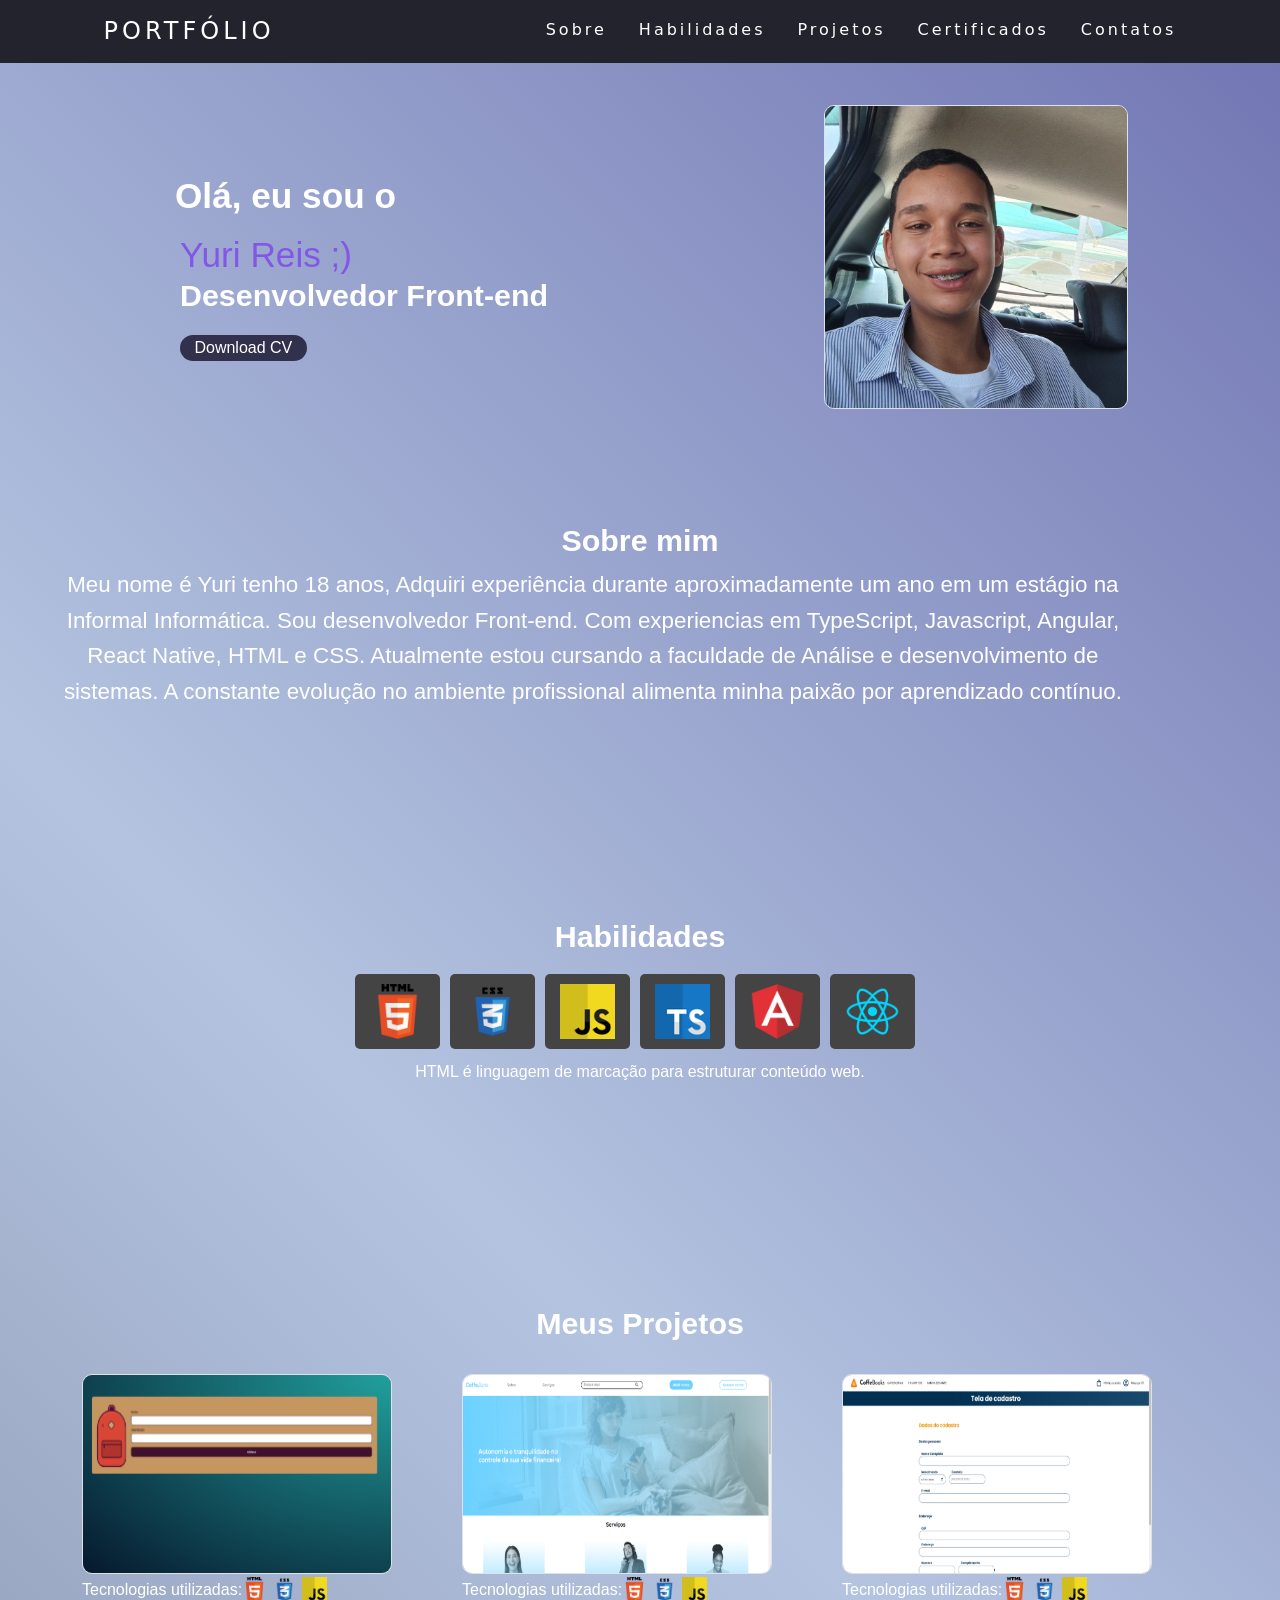
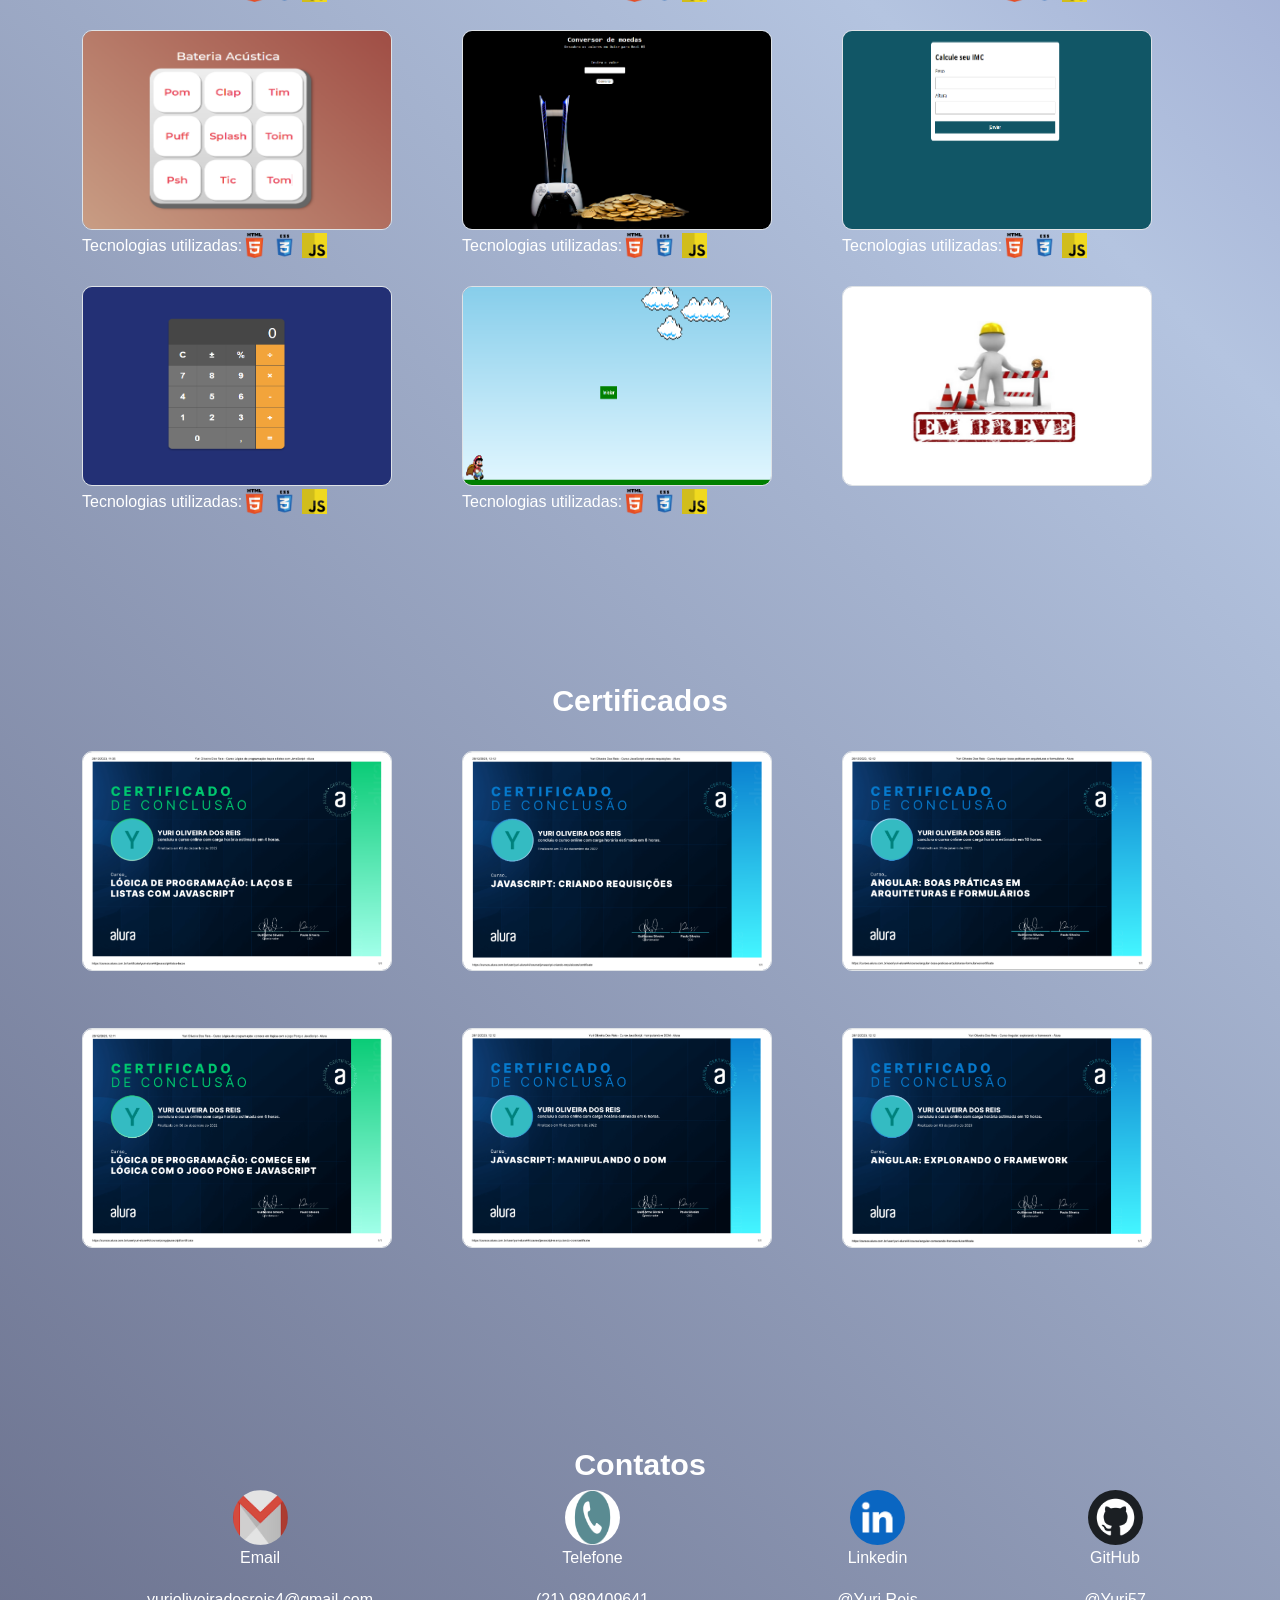
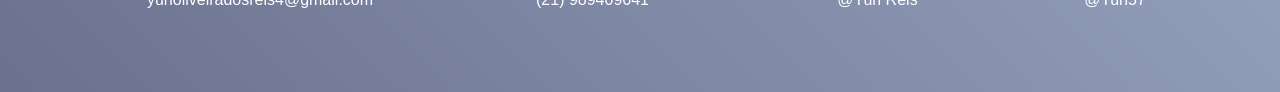
==== commit 2359221d: "Correções na descrição "Sobre mim"." ====
--- a/index.html
+++ b/index.html
@@ -23,6 +23,7 @@
     <meta charset="UTF-8" />
     <meta name="viewport" content="width=device-width, initial-scale=1.0" />
     <title>Portfólio | Yuri Reis</title>
+  </head>
     <body>
       <header>
         <nav>
@@ -620,5 +621,4 @@
       <script src="js/habilidades.js"></script>
       <script src="js/navBar.js"></script>
     </body>
-  </head>
 </html>
--- a/css/sobre.css
+++ b/css/sobre.css
@@ -163,7 +163,7 @@
     display: flex;
     flex-direction: column;
     align-items: center;
-    margin-top: 1%;
+    margin-top: 5%;
 }
 
 .text {
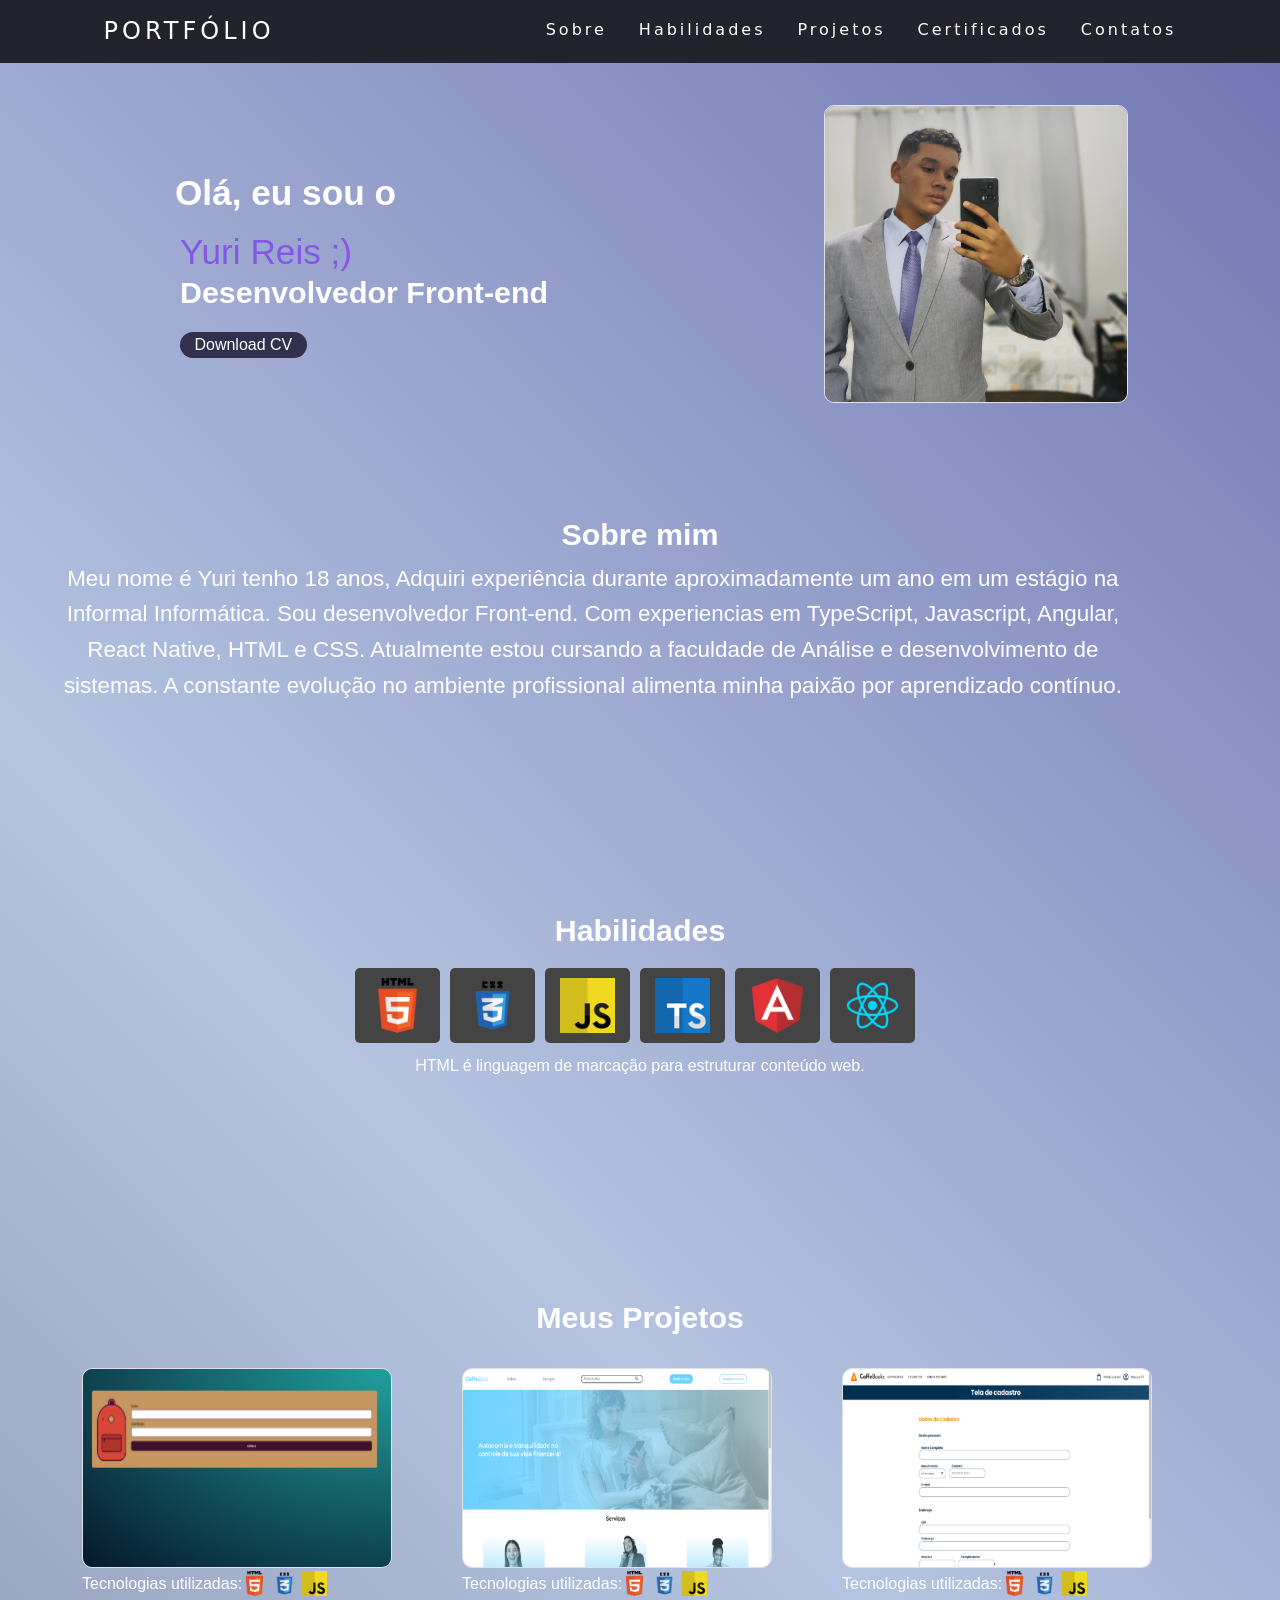
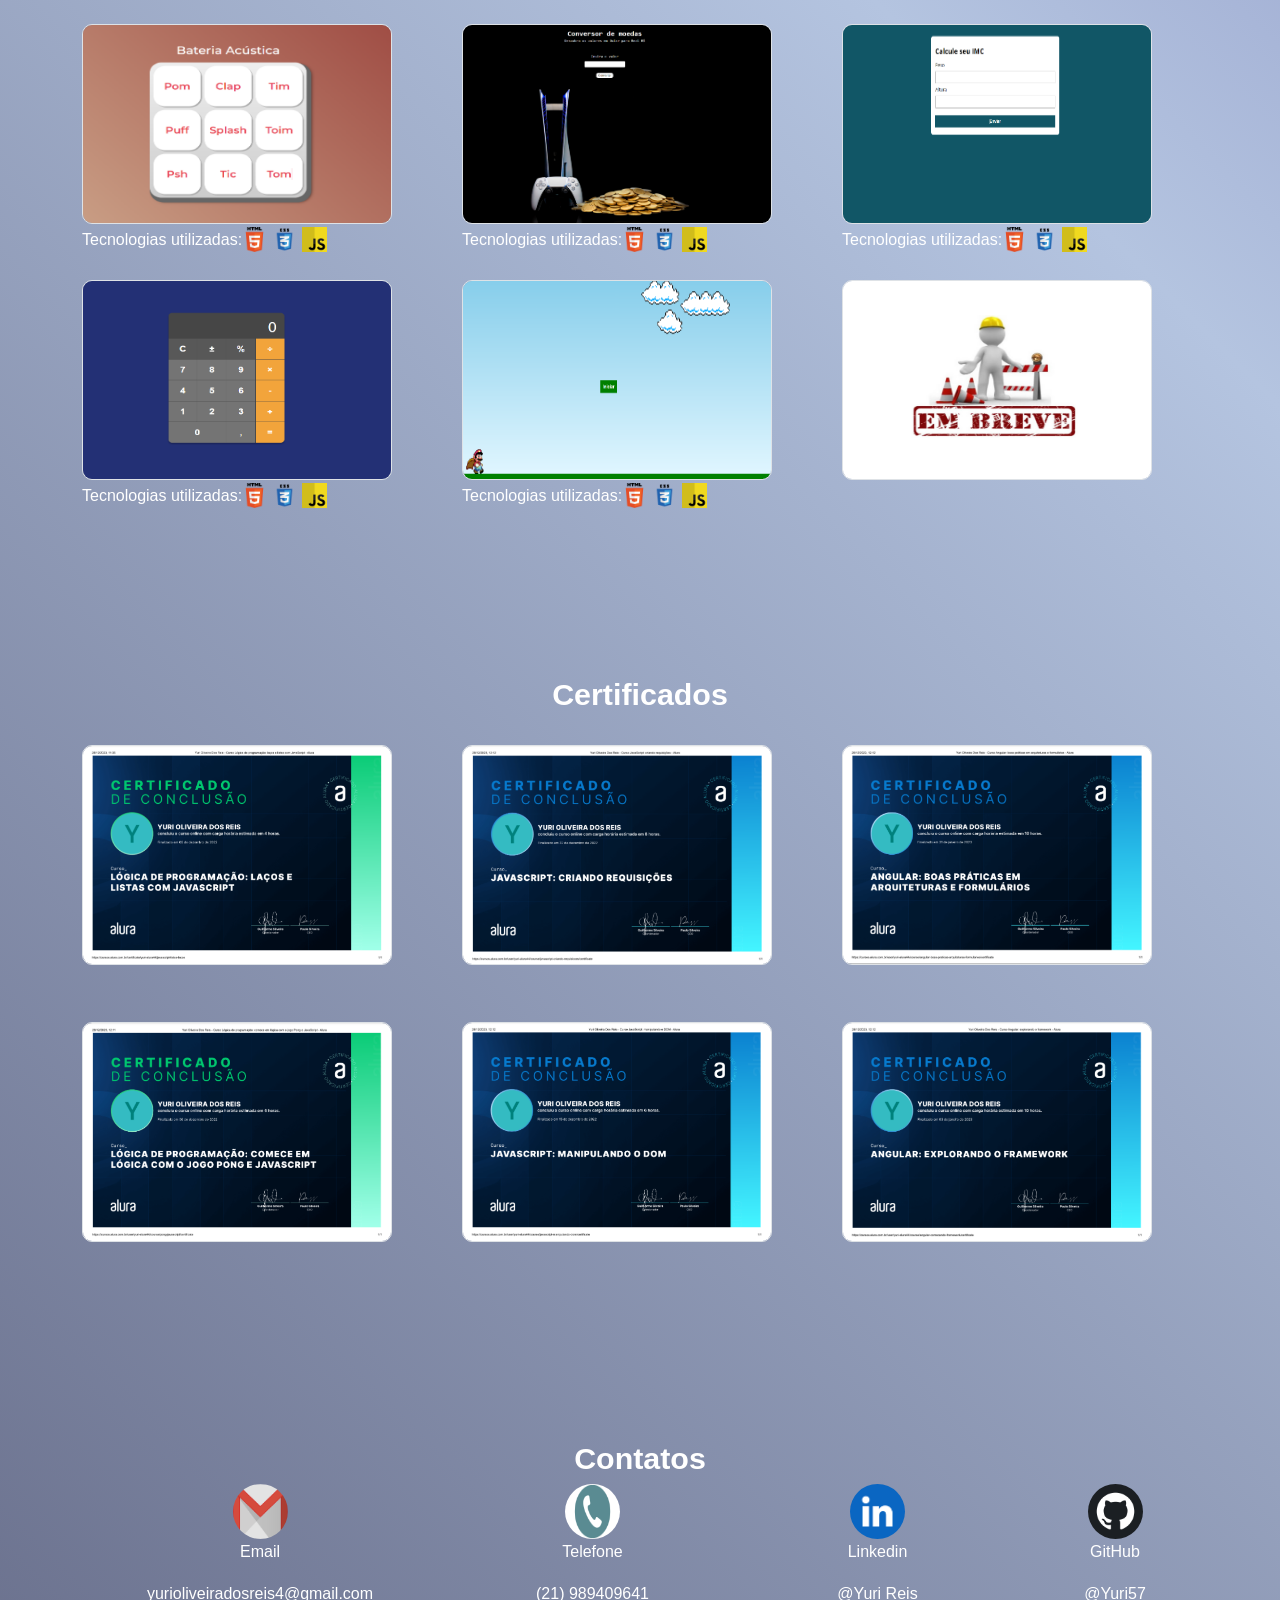
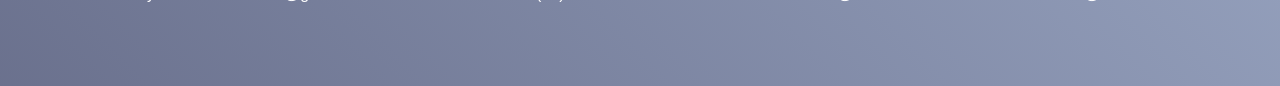
==== commit 35011b6c: "Atualização na foto" ====
--- a/index.html
+++ b/index.html
@@ -58,7 +58,7 @@
                 >Download CV</a
               >
             </div>
-            <img class="imagem border" src="images/port-ft.jpg" alt="sobreYuri" />
+            <img class="imagem border" src="images/yuri.jpg" alt="sobreYuri" />
           </div>
           <div class="abount">
             <h2>Sobre mim</h2>
@@ -618,7 +618,6 @@
         </div>
       </section>
 
-      <script src="js/habilidades.js"></script>
-      <script src="js/navBar.js"></script>
+      <script src="js/script.js"></script>
     </body>
 </html>
--- a/css/sobre.css
+++ b/css/sobre.css
@@ -69,6 +69,16 @@
     }
 }
 
+@media (max-height: 800px) {
+    .abount {
+        margin-top: 0% !important;
+    }
+
+    .imagem {
+        width: 17rem;
+    }
+}
+
 @media (max-width: 767px) {
     body {
         text-align: center;
@@ -81,14 +91,24 @@
     .intro {
         align-items: center;
     }
+
     /* sobre */
     span {
-    margin-left: 0% !important;
+        margin-left: 0% !important;
     }
 
     #downloadButton {
         width: 100%;
-        font-size: 1.6rem
+        font-size: 1.6rem;
+        margin-left: 0%;
+    }
+
+    .text {
+        margin-left: 2% !important;
+    }
+
+    .paragrafo {
+        margin-left: 0% !important;
     }
 
     /* projetos */
